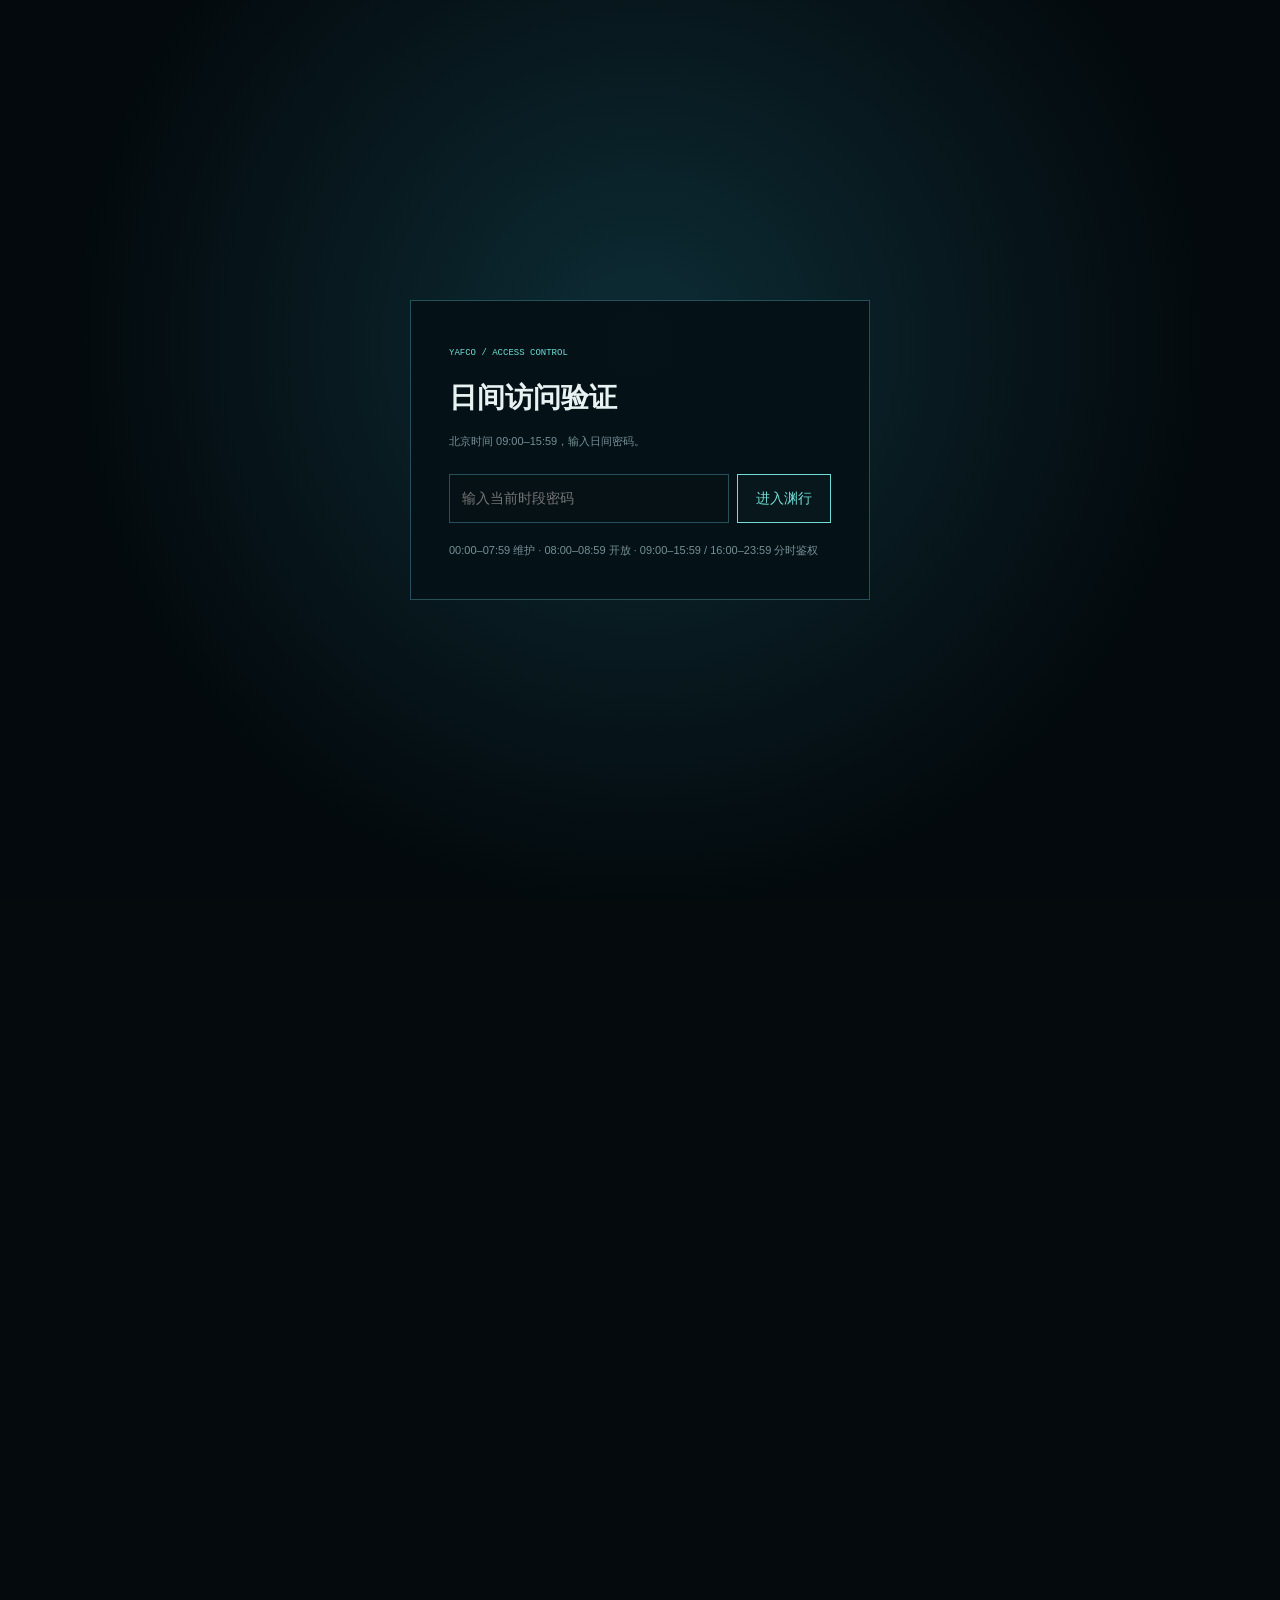
==== index.html @ b1d64f51 "相关流言折叠卡（权益联动下方，最多2条/半月内/无则隐藏）；星球爬取窗口改15天" ====
<!doctype html>
<html lang="zh-CN">
<head>
  <meta charset="utf-8">
  <meta name="viewport" content="width=device-width, initial-scale=1, viewport-fit=cover">
  <meta name="theme-color" content="#071116">
  <meta name="mobile-web-app-capable" content="yes">
  <meta name="apple-mobile-web-app-capable" content="yes">
  <meta name="apple-mobile-web-app-status-bar-style" content="black-translucent">
  <meta name="apple-mobile-web-app-title" content="渊行">
  <meta name="robots" content="noindex,nofollow,noarchive,nosnippet,noimageindex">
  <meta name="referrer" content="no-referrer">
  <meta http-equiv="Content-Security-Policy" content="default-src 'self'; script-src 'self'; style-src 'self' 'unsafe-inline'; img-src 'self' data:; connect-src 'self'; object-src 'none'; base-uri 'none'; frame-ancestors 'none'; form-action 'self'; upgrade-insecure-requests">
  <meta name="description" content="全品种期货四框架技术决策平台：Ari 动量、缠论、MACD 多级别、江恩线。">
  <title>渊行 · 全品种期货四框架</title>
  <link rel="manifest" href="manifest.webmanifest">
  <link rel="icon" type="image/png" sizes="32x32" href="assets/favicon-32.png">
  <link rel="apple-touch-icon" sizes="180x180" href="assets/apple-touch-icon.png">
  <link rel="preload" href="assets/abyss-voyage-cover.png" as="image">
  <link rel="stylesheet" href="styles.css">
  <link rel="stylesheet" href="mobile.css">
  <link rel="stylesheet" href="styles.journal.css">
  <style>
    .data-badge{display:inline-flex;width:max-content;margin-top:10px;padding:3px 7px;border:1px solid;font:8px Consolas,monospace;letter-spacing:.08em}
    .data-badge.official{color:var(--green);border-color:rgba(71,193,146,.35)}
    .data-badge.proxy{color:var(--amber);border-color:rgba(219,186,107,.35)}
    .quality-warning{color:var(--amber)!important}
  </style>
</head>
<body>
  <section class="access-gate" id="accessGate" aria-live="polite">
    <div class="access-box">
      <span>YAFCO / ACCESS CONTROL</span>
      <h1 id="accessTitle">校验航行权限</h1>
      <p id="accessMessage">正在读取北京时间访问窗口……</p>
      <form id="accessForm" class="hidden" autocomplete="off"><input id="accessPassword" type="password" placeholder="输入当前时段密码" maxlength="32" required><button type="submit">进入渊行</button></form>
      <small id="accessSchedule">00:00–07:59 维护 · 08:00–08:59 开放 · 09:00–15:59 / 16:00–23:59 分时鉴权</small>
    </div>
  </section>
  <section class="cover" id="cover">
    <div class="cover-image"></div><div class="cover-vignette"></div><div class="cover-grid"></div>
    <nav class="cover-nav"><a class="identity" href="#cover"><i>Y</i><span>YAFCO / ABYSSAL NAVIGATION</span></a><div><span id="coverStatus">等待数据链路</span><span class="live-signal"></span></div></nav>
    <div class="cover-copy">
      <div class="archive-code">ARCHIVE // FTR-FOUR-FRAMEWORKS // 2026</div>
      <h1><span>渊行</span><small>全品种期货四框架决策平台</small></h1>
      <p>越过价格表面，向结构深处航行。<br>Ari 动量 · 缠论 · MACD 多级别 · 江恩线</p>
      <div class="cover-actions"><a class="enter-button" href="#market"><span>进入全市场雷达</span><b>↓</b></a><button id="coverRandom">随机探索一个品种</button></div>
    </div>
    <div class="cover-meta"><div><span>覆盖品种</span><b id="coverCount">—</b></div><div><span>数据状态</span><b id="coverFresh">—</b></div><div><span>决策口径</span><b>W × D × 60m × 15m</b></div></div>
    <div class="depth-scale"><span>0m</span><i></i><span>−4,782m</span><i></i><span>ABYSS</span></div>
  </section>

  <main id="market">
    <header class="site-header">
      <a class="identity" href="#cover"><i><img src="assets/favicon-32.png" alt=""></i><span>渊行 / 期货四框架</span></a>
      <nav><a href="#radar">全市场雷达</a><a href="#detail">单品种档案</a><a href="#method">每周信息</a><a href="#" id="themeToggle" title="切换 深渊/手账 风格">🌿 手账风</a></nav>
      <div class="header-actions"><button class="install-app hidden" id="installApp" type="button">安装 App</button><div class="header-state"><span class="live-signal"></span><b id="headerUpdated">载入中</b></div></div>
    </header>

    <section class="overview section" id="radar">
      <div class="section-kicker"><span>01</span><b>MARKET DESCENT RADAR</b></div>
      <div class="section-title"><div><h2>全市场下潜雷达</h2><p>77 个品种，同一把尺子扫描；强弱不是观点，是四框架共振后的相对位置。</p></div><div class="build-state" id="buildState">—</div></div>
      <div class="overview-grid">
        <article class="rank-panel bullish"><header><span>上行结构</span><b>共振最强</b></header><div id="bullRank" class="rank-list"></div></article>
        <article class="market-orbit"><div class="orbit-ring ring-a"></div><div class="orbit-ring ring-b"></div><div class="orbit-core"><span>市场中枢</span><b id="marketBalance">—</b><small id="marketBalanceText">计算中</small></div><div id="sectorDots"></div></article>
        <article class="rank-panel bearish"><header><span>下行结构</span><b>共振最弱</b></header><div id="bearRank" class="rank-list"></div></article>
      </div>
    </section>

    <section class="scanner section" id="scanner">
      <div class="scanner-toolbar">
        <div class="search-box"><span>⌕</span><input id="searchInput" placeholder="搜索品种、代码、板块"></div>
        <div class="sector-filters" id="sectorFilters"></div>
        <label class="sort-select"><span>排序</span><select id="sortSelect"><option value="score-desc">共振由强到弱</option><option value="score-asc">共振由弱到强</option><option value="change-desc">涨幅由高到低</option><option value="change-asc">跌幅由高到低</option><option value="symbol">代码顺序</option></select></label>
      </div>
      <div class="scanner-summary"><span id="resultCount">—</span><div><button data-view="cards" class="active">卡片</button><button data-view="table">列表</button></div></div>
      <div id="productGrid" class="product-grid"></div>
      <div id="productTable" class="product-table hidden"></div>
    </section>

    <section class="detail section" id="detail">
      <div class="detail-empty" id="detailEmpty"><span>SELECT A NAVIGATION TARGET</span><h2>选择一个品种，打开深层结构档案</h2><p>从全市场雷达点击任意品种，查看四框架、K线、关键价位与双向条件。</p></div>
      <div class="detail-shell hidden" id="detailShell">
        <div class="detail-head">
          <div><div class="detail-code"><span id="detailSector">—</span><b id="detailContract">—</b></div><h2 id="detailName">—</h2><p id="detailSource">—</p></div>
          <div class="detail-price"><strong id="detailPrice">—</strong><span id="detailChange">—</span></div>
          <div class="detail-score"><span>四框架共振</span><b id="detailScore">—</b><em id="detailBias">—</em></div>
          <button class="close-detail" id="closeDetail">×</button>
        </div>
        <div class="detail-layout">
          <div class="detail-main">
            <article class="chart-panel dark-panel"><header><div><span>PRICE STRUCTURE</span><h3>价格结构航迹</h3></div><div class="chart-tabs" id="chartTabs"><button data-frame="W">周线</button><button data-frame="D" class="active">日线</button><button data-frame="60">60分钟</button><button data-frame="15">15分钟</button></div></header><div id="priceChart" class="price-chart"></div><div class="chart-legend"><span class="up">上涨</span><span class="down">下跌</span><span class="ma5">MA5</span><span class="ma20">MA20</span><span class="ma60">MA60</span></div></article>
            <div class="framework-grid">
              <article class="framework-card" id="ariCard"><header><i>A</i><div><span>ARI MOMENTUM</span><h3>Ari 动量环境</h3></div><b id="ariTone">—</b></header><strong id="ariScore">—</strong><dl id="ariDetail"></dl></article>
              <article class="framework-card" id="chanCard"><header><i>缠</i><div><span>CHAN STRUCTURE</span><h3>缠论结构</h3></div><b id="chanTone">—</b></header><strong id="chanScore">—</strong><dl id="chanDetail"></dl></article>
              <article class="framework-card" id="macdCard"><header><i>M</i><div><span>MULTI-TIMEFRAME</span><h3>MACD 多级别</h3></div><b id="macdTone">—</b></header><strong id="macdScore">—</strong><dl id="macdDetail"></dl></article>
              <article class="framework-card" id="gannCard"><header><i>江</i><div><span>GANN NAVIGATION</span><h3>江恩线</h3></div><b id="gannTone">—</b></header><strong id="gannScore">—</strong><dl id="gannDetail"></dl></article>
            </div>
            <article class="fundamental-card dark-panel hidden" id="fundamentalCard"><header><div><span>FUNDAMENTAL FOCUS</span><h3 id="fundamentalTitle">基本面主要矛盾</h3></div></header><p id="fundamentalThesis">—</p><div class="fund-body"><div class="fund-left"><div class="fundamental-metrics" id="fundamentalMetrics"></div></div><div class="fund-chart" id="fundChart"></div></div><a class="fundamental-link" id="fundamentalLink" href="#" target="_blank" rel="noopener">进入完整基本面框架 <b>↗</b></a></article>
            <details class="equity-fold dark-panel" id="equityFold"><summary><span>EQUITY LINKAGE</span><h3>相关权益联动</h3><em id="equitySummary">—</em></summary><div id="equityBody"></div></details>
            <details class="essay-fold dark-panel" id="essayFold"><summary><span>RUMOR MILL</span><h3>相关流言</h3><em id="essaySummary">—</em></summary><div id="essayBody"></div></details>
          </div>
          <aside class="decision-rail">
            <article class="strategy-switch dark-panel"><header><div><span>STRATEGY TIMEFRAME</span><h3 id="strategyHorizon">日线 · 波段</h3></div><small id="strategyQuality">默认日线</small></header><div class="chart-tabs" id="strategyTabs"><button data-frame="W">周线</button><button data-frame="D" class="active">日线</button><button data-frame="60">60分钟</button><button data-frame="15">15分钟</button></div></article>
            <article class="left-candidate dark-panel"><header><div><span>LEFT-SIDE WATCHLIST</span><h3>左侧备选机会</h3></div><small>候选 ≠ 确认</small></header><div class="left-candidate-grid"><section class="left-long"><b id="leftLongPriority">—</b><h4>支撑带试多</h4><strong id="leftLongZone">—</strong><p id="leftLongTrigger">—</p><dl id="leftLongDetail"></dl></section><section class="left-short"><b id="leftShortPriority">—</b><h4>压力带试空</h4><strong id="leftShortZone">—</strong><p id="leftShortTrigger">—</p><dl id="leftShortDetail"></dl></section></div><footer>仅在区间出现反转证据后轻仓试错，单笔风险不超过右侧确认仓位的 1/3。</footer></article>
            <article class="decision-card long-card"><header><span>LONG ROUTE</span><b id="longPriority">—</b></header><h3>做多航线</h3><p id="longTrigger">—</p><dl id="longDetail"></dl><small id="longConfirm">—</small></article>
            <article class="decision-card short-card"><header><span>SHORT ROUTE</span><b id="shortPriority">—</b></header><h3>做空航线</h3><p id="shortTrigger">—</p><dl id="shortDetail"></dl><small id="shortConfirm">—</small></article>
            
            <article class="levels-card dark-panel"><header><span>DEPTH MARKERS</span><h3>关键深度标尺</h3></header><div id="levelMap"></div></article>
            <article class="truth-card dark-panel"><header><span>SEAT WATCH</span><h3>持仓分析</h3></header><div id="seatRows"></div><div id="seatVol" class="seat-vol">—</div><p class="seat-note" id="truthNote">—</p></article>
          </aside>
        </div>
      </div>
    </section>

    <section class="method section" id="method"><div class="section-kicker"><span>03</span><b>WEEKLY SCAN · 每周信息扫描</b></div><div class="section-title"><div><h2>近一周市场信息与小作文</h2><p>来自目录树数据源网站与公开检索的每周精选；点击卡片看原文。</p></div><div class="build-state" id="newsTime">—</div></div><div class="news-grid" id="newsGrid"></div><div class="provenance"><p>数据由知几「观」API 提供，GitHub Actions 构建为静态快照。密钥只存在于仓库 Secret，不进入浏览器或发布文件。</p><p>当前接口没有交易所会员席位排名：网站明确留空，绝不生成模拟席位。程序化技术分析属于概率信号，不构成投资建议。</p></div></section>
    <section class="macro section" id="macro"><div class="section-kicker"><span>04</span><b>LATEST MACRO RELEASE</b></div><div class="section-title"><div><h2>宏观落地快报</h2><p>只保留当前最新、最重要的一条数据或新闻。</p></div><div class="build-state" id="macroTime">—</div></div><article class="macro-card dark-panel"><header><div><span id="macroStance">—</span><h3 id="macroTitle">载入中</h3></div><small id="macroVerify">—</small></header><p id="macroConclusion">—</p><div class="macro-metrics" id="macroMetrics"></div><div class="macro-grid"><section><h4>资产传导</h4><div id="macroTransmission"></div></section><section><h4>下一验证节点</h4><div id="macroNext"></div></section></div><footer id="macroSources"></footer></article></section>
  </main>
  <footer><a class="identity" href="#cover"><i>Y</i><span>渊行 / ABYSSAL NAVIGATION</span></a><p>越过价格表面，向结构深处航行。</p><span id="footerUpdated">—</span></footer>
  <div class="loading-screen" id="loadingScreen"><div class="sonar"><i></i></div><span>建立全市场数据链路</span></div>
  <div class="toast" id="toast"></div>
  <nav class="mobile-nav" aria-label="手机端主导航"><a href="#radar"><span>⌁</span><b>雷达</b></a><a href="#scanner"><span>⌕</span><b>品种</b></a><a href="#detail"><span>◇</span><b>档案</b></a><a href="#method"><span>四</span><b>框架</b></a></nav>
  <script src="auth.js"></script>
  <script src="app.js"></script>
</body>
</html>
---- styles.css ----
:root{--abyss:#050a0d;--deep:#071116;--panel:#0b181e;--panel2:#0e2027;--line:#17333d;--line2:#24505a;--text:#e8f2f2;--muted:#789198;--cyan:#71ddd5;--cyan2:#22a9a5;--ice:#b9fff4;--amber:#dfb364;--red:#e5676f;--green:#57d6a5;--blue:#63a9c4;--shadow:0 20px 70px rgba(0,0,0,.42)}
*{box-sizing:border-box}html{scroll-behavior:smooth}body{margin:0;background:var(--abyss);color:var(--text);font:14px/1.65 "Microsoft YaHei","PingFang SC",Arial,sans-serif;overflow-x:hidden}button,input,select{font:inherit}button,a{color:inherit}a{text-decoration:none}.hidden{display:none!important}
.cover{position:relative;height:100vh;min-height:700px;isolation:isolate;overflow:hidden;background:#061015}.cover-image{position:absolute;inset:0;z-index:-4;background:url("assets/abyss-voyage-cover.png") center/cover no-repeat;transform:scale(1.015)}.cover-vignette{position:absolute;inset:0;z-index:-3;background:linear-gradient(90deg,rgba(2,7,10,.9) 0%,rgba(2,7,10,.6) 36%,rgba(2,7,10,.08) 70%),linear-gradient(0deg,rgba(3,9,12,.95),transparent 42%),radial-gradient(circle at 72% 45%,transparent 0,rgba(0,7,10,.14) 48%,rgba(0,3,5,.58) 100%)}.cover-grid{position:absolute;inset:0;z-index:-2;opacity:.18;background-image:linear-gradient(rgba(113,221,213,.12) 1px,transparent 1px),linear-gradient(90deg,rgba(113,221,213,.08) 1px,transparent 1px);background-size:80px 80px;mask-image:linear-gradient(90deg,#000,transparent 72%)}.cover-grid:after{content:"";position:absolute;left:4.4vw;top:17vh;width:1px;height:56vh;background:linear-gradient(transparent,var(--cyan),transparent);box-shadow:12vw 0 rgba(113,221,213,.12),24vw 0 rgba(113,221,213,.08)}
.cover-nav,.site-header{height:74px;display:flex;align-items:center;justify-content:space-between;padding:0 clamp(24px,4.4vw,76px);border-bottom:1px solid rgba(113,221,213,.18);letter-spacing:.08em}.cover-nav{position:absolute;left:0;right:0;top:0}.identity{display:flex;align-items:center;gap:11px;font-size:11px;color:#b4c6c8}.identity i{display:grid;place-items:center;width:31px;height:31px;border:1px solid var(--cyan);font-style:normal;font-weight:900;color:var(--cyan);clip-path:polygon(12% 0,100% 0,100% 88%,88% 100%,0 100%,0 12%)}.cover-nav>div{display:flex;align-items:center;gap:10px;color:#9ab2b7;font-size:11px}.live-signal{display:inline-block;width:7px;height:7px;border-radius:50%;background:var(--cyan);box-shadow:0 0 0 4px rgba(113,221,213,.1),0 0 16px var(--cyan);animation:pulse 2s infinite}@keyframes pulse{50%{opacity:.45;box-shadow:0 0 0 8px transparent}}
.cover-copy{position:absolute;left:clamp(24px,7.5vw,130px);top:50%;transform:translateY(-47%);max-width:680px}.archive-code{display:flex;align-items:center;gap:12px;color:var(--cyan);font:11px/1.4 Consolas,monospace;letter-spacing:.16em}.archive-code:before{content:"";width:42px;height:1px;background:var(--cyan)}.cover-copy h1{margin:22px 0 18px;display:flex;flex-direction:column}.cover-copy h1>span{font:700 clamp(74px,9.3vw,158px)/.9 "Microsoft YaHei";letter-spacing:.08em;text-shadow:0 4px 35px rgba(0,0,0,.7)}.cover-copy h1 small{margin-top:18px;font-size:clamp(18px,2vw,31px);font-weight:300;letter-spacing:.22em;color:#d6e7e8}.cover-copy p{font-size:15px;color:#a3b8bc;letter-spacing:.12em}.cover-actions{display:flex;gap:12px;margin-top:35px}.enter-button,.cover-actions button{height:48px;padding:0 21px;border:1px solid rgba(113,221,213,.55);background:rgba(7,23,28,.52);backdrop-filter:blur(8px);cursor:pointer}.enter-button{display:flex;align-items:center;gap:34px;color:var(--ice);clip-path:polygon(0 0,calc(100% - 13px) 0,100% 13px,100% 100%,0 100%)}.enter-button b{font-size:18px;color:var(--cyan)}.cover-actions button{color:#8fa7ab;border-color:rgba(120,145,152,.35)}.cover-actions button:hover,.enter-button:hover{background:rgba(22,69,76,.44);color:#fff}
.cover-meta{position:absolute;left:clamp(24px,4.4vw,76px);right:clamp(24px,4.4vw,76px);bottom:31px;display:flex;gap:1px;border-top:1px solid rgba(113,221,213,.17)}.cover-meta div{min-width:150px;padding:15px 30px 0 0}.cover-meta span{display:block;color:#647c82;font:10px Consolas,monospace;letter-spacing:.1em}.cover-meta b{color:#b8ced0;font-size:13px}.depth-scale{position:absolute;right:24px;top:25%;height:48%;display:flex;flex-direction:column;align-items:center;justify-content:space-between;color:#668087;font:9px Consolas,monospace;writing-mode:vertical-rl}.depth-scale i{width:1px;flex:1;margin:9px 0;background:linear-gradient(var(--cyan),rgba(113,221,213,.08))}
main{position:relative;background:radial-gradient(circle at 50% 0,#0b2027 0,#061014 28%,#050a0d 64%)}.site-header{position:sticky;top:0;z-index:20;height:64px;background:rgba(5,12,15,.86);backdrop-filter:blur(16px);padding:0 clamp(18px,3.5vw,60px)}.site-header nav{display:flex;height:100%;gap:35px}.site-header nav a{display:flex;align-items:center;color:#789197;font-size:11px;letter-spacing:.08em;border-bottom:1px solid transparent}.site-header nav a:hover{color:var(--cyan);border-bottom-color:var(--cyan)}.header-state{display:flex;align-items:center;gap:9px;color:#6d858b;font-size:10px}.section{max-width:1760px;margin:auto;padding:90px clamp(20px,4.3vw,74px)}.section-kicker{display:flex;align-items:center;gap:12px;color:var(--cyan);font:10px Consolas,monospace;letter-spacing:.18em}.section-kicker span{display:grid;place-items:center;width:29px;height:24px;border:1px solid var(--line2)}.section-title{display:flex;justify-content:space-between;align-items:flex-end;margin:18px 0 34px}.section-title h2{margin:0 0 7px;font-size:clamp(28px,3.2vw,50px);font-weight:400;letter-spacing:.08em}.section-title p{margin:0;color:var(--muted)}.build-state{color:#70878d;font:10px/1.5 Consolas,monospace;text-align:right}
.overview-grid{display:grid;grid-template-columns:minmax(240px,1fr) minmax(300px,1.3fr) minmax(240px,1fr);gap:18px;align-items:stretch}.rank-panel,.dark-panel{border:1px solid var(--line);background:linear-gradient(150deg,rgba(12,29,35,.95),rgba(5,14,18,.92));box-shadow:var(--shadow)}.rank-panel{min-height:360px;padding:20px}.rank-panel header{display:flex;justify-content:space-between;border-bottom:1px solid var(--line);padding-bottom:13px;margin-bottom:8px}.rank-panel header span{font-size:17px}.rank-panel header b{font:9px Consolas,monospace;color:var(--muted);letter-spacing:.13em}.bullish header span{color:var(--green)}.bearish header span{color:var(--red)}.rank-item{display:grid;grid-template-columns:32px 1fr auto;gap:10px;align-items:center;padding:12px 3px;border-bottom:1px solid rgba(23,51,61,.58);cursor:pointer}.rank-item:hover{background:rgba(113,221,213,.04)}.rank-item>i{font:italic 12px Georgia;color:#536c72}.rank-item b{font-size:13px}.rank-item small{display:block;color:var(--muted);font-size:9px}.rank-item>span{font:700 15px Consolas,monospace}.market-orbit{position:relative;display:grid;place-items:center;min-height:360px;overflow:hidden;border:1px solid rgba(36,80,90,.6);background:radial-gradient(circle,#0c2730 0,#07151a 42%,#061014 70%)}.market-orbit:after,.market-orbit:before{content:"";position:absolute;inset:50% auto auto 0;width:100%;height:1px;background:rgba(113,221,213,.08)}.market-orbit:before{transform:rotate(90deg)}.orbit-ring{position:absolute;border:1px solid rgba(113,221,213,.15);border-radius:50%}.ring-a{width:290px;height:290px}.ring-b{width:190px;height:190px;border-style:dashed;animation:rotate 30s linear infinite}@keyframes rotate{to{transform:rotate(360deg)}}.orbit-core{position:relative;z-index:2;display:flex;flex-direction:column;align-items:center}.orbit-core span,.orbit-core small{color:var(--muted);font:9px Consolas,monospace;letter-spacing:.12em}.orbit-core b{font:400 45px/1.2 Consolas;color:var(--ice)}.sector-dot{position:absolute;z-index:3;width:8px;height:8px;border:1px solid var(--cyan);background:#071419;border-radius:50%;box-shadow:0 0 10px rgba(113,221,213,.45)}.sector-dot span{position:absolute;left:13px;top:-5px;white-space:nowrap;color:#6f898e;font:9px Consolas,monospace}
.scanner{padding-top:10px}.scanner-toolbar{display:flex;gap:12px;align-items:center;padding:14px;border:1px solid var(--line);background:#071419;position:sticky;top:76px;z-index:12}.search-box{display:flex;align-items:center;gap:8px;width:min(310px,28vw);padding:0 11px;border-right:1px solid var(--line)}.search-box span{color:var(--cyan);font-size:20px}.search-box input{width:100%;height:36px;border:0;outline:0;background:transparent;color:var(--text)}.sector-filters{display:flex;gap:5px;flex-wrap:wrap;flex:1}.sector-filters button,.scanner-summary button,.chart-tabs button{border:1px solid transparent;background:transparent;color:#6f858b;padding:6px 10px;cursor:pointer;font-size:11px}.sector-filters button.active,.sector-filters button:hover,.scanner-summary button.active,.chart-tabs button.active{border-color:var(--line2);color:var(--cyan);background:rgba(113,221,213,.05)}.sort-select{display:flex;align-items:center;gap:7px;color:var(--muted);font-size:10px}.sort-select select{height:34px;background:#09191e;color:#bfd0d2;border:1px solid var(--line);padding:0 8px;outline:0}.scanner-summary{display:flex;justify-content:space-between;align-items:center;color:#738a90;padding:17px 2px 10px}.product-grid{display:grid;grid-template-columns:repeat(6,minmax(160px,1fr));gap:8px}.product-card{position:relative;min-height:168px;padding:15px;border:1px solid var(--line);background:linear-gradient(150deg,#0b1a20,#071217);cursor:pointer;overflow:hidden;transition:.2s}.product-card:before{content:"";position:absolute;left:0;top:0;width:2px;height:100%;background:#526f76}.product-card.up:before{background:var(--green)}.product-card.down:before{background:var(--red)}.product-card:hover{transform:translateY(-3px);border-color:#2d6570;background:#0d2027;box-shadow:0 12px 32px rgba(0,0,0,.32)}.product-card header{display:flex;justify-content:space-between}.product-card header b{font-size:20px;letter-spacing:.04em}.product-card header span{color:#5e777d;font:9px Consolas,monospace}.product-card h3{margin:14px 0 2px;font-size:14px}.product-card .price{display:flex;align-items:baseline;justify-content:space-between}.product-card .price b{font:18px Consolas,monospace}.product-card .price span{font:11px Consolas,monospace}.product-card footer{position:absolute;left:15px;right:15px;bottom:12px;display:flex;justify-content:space-between;padding-top:8px;border-top:1px solid rgba(23,51,61,.6);color:#6d858a;font-size:9px}.product-card footer b{font:14px Consolas,monospace}.product-table{border:1px solid var(--line)}.table-row{display:grid;grid-template-columns:70px 1.3fr 1fr 1fr 1fr 1fr 1fr;gap:10px;align-items:center;min-height:46px;padding:0 14px;border-bottom:1px solid rgba(23,51,61,.58);cursor:pointer;font-size:11px}.table-row:hover{background:#0b1c22}.table-head{color:#61797f;background:#081419;cursor:default}.table-row b{font-size:12px}.tone-up{color:var(--green)!important}.tone-down{color:var(--red)!important}.tone-neutral{color:var(--amber)!important}
.detail{padding-top:80px}.detail-empty{min-height:330px;display:flex;flex-direction:column;align-items:center;justify-content:center;border:1px dashed var(--line2);background:radial-gradient(circle at center,rgba(14,45,52,.45),rgba(5,12,15,.3));text-align:center}.detail-empty>span{color:var(--cyan);font:10px Consolas,monospace;letter-spacing:.18em}.detail-empty h2{font-size:28px;font-weight:400;margin:14px 0 5px}.detail-empty p{color:var(--muted)}.detail-shell{border-top:1px solid var(--line2)}.detail-head{position:relative;display:grid;grid-template-columns:1fr auto auto;gap:38px;align-items:center;padding:26px 38px;background:#08151a;border:1px solid var(--line);border-top:0}.detail-code{display:flex;gap:8px;color:#769096;font:9px Consolas,monospace;letter-spacing:.08em}.detail-code b{color:var(--cyan)}.detail-head h2{font-size:32px;margin:6px 0 0;font-weight:400}.detail-head p{color:#627b81;font-size:10px}.detail-price{display:flex;flex-direction:column;align-items:flex-end}.detail-price strong{font:36px Consolas,monospace}.detail-price span{font:13px Consolas,monospace}.detail-score{min-width:130px;padding-left:25px;border-left:1px solid var(--line)}.detail-score span{display:block;color:var(--muted);font-size:9px}.detail-score b{font:30px Consolas,monospace}.detail-score em{display:block;font-style:normal}.close-detail{position:absolute;right:8px;top:7px;border:0;background:transparent;color:#547078;font-size:22px;cursor:pointer}.detail-layout{display:grid;grid-template-columns:minmax(0,1.6fr) minmax(350px,.65fr);gap:10px;margin-top:10px}.detail-main,.decision-rail{display:flex;flex-direction:column;gap:10px}.chart-panel{padding:17px}.chart-panel>header,.levels-card header,.truth-card header{display:flex;justify-content:space-between;align-items:center;margin-bottom:12px}.chart-panel header span,.levels-card header span,.truth-card header span,.framework-card header span,.decision-card header span{color:#5f7c82;font:8px Consolas,monospace;letter-spacing:.14em}.chart-panel h3,.levels-card h3,.truth-card h3{margin:2px 0 0;font-size:15px}.price-chart{height:420px;background:#061116;border:1px solid #112a32}.price-chart svg{width:100%;height:100%;display:block}.chart-legend{display:flex;gap:18px;justify-content:center;margin-top:9px;font-size:9px}.chart-legend span:before{content:"";display:inline-block;width:16px;height:2px;background:currentColor;margin-right:5px;vertical-align:middle}.chart-legend .ma5{color:#dbba6b}.chart-legend .ma20{color:#63a9c4}.chart-legend .ma60{color:#9b86bc}.framework-grid{display:grid;grid-template-columns:1fr 1fr;gap:10px}.framework-card{position:relative;padding:16px;background:#08161b;border:1px solid var(--line);min-height:220px}.framework-card:after{content:"";position:absolute;top:0;left:0;width:42%;height:1px;background:var(--cyan)}.framework-card header{display:flex;gap:10px;align-items:center}.framework-card header i{display:grid;place-items:center;width:34px;height:34px;border:1px solid var(--line2);font-style:normal;color:var(--cyan)}.framework-card header h3{margin:1px 0 0;font-size:14px}.framework-card header>b{margin-left:auto;font-size:10px}.framework-card>strong{display:block;margin:14px 0 10px;font:28px Consolas,monospace}.framework-card dl,.decision-card dl{display:grid;grid-template-columns:auto 1fr;gap:5px 12px;margin:0;font-size:10px}.framework-card dt,.decision-card dt{color:#688087}.framework-card dd,.decision-card dd{margin:0;text-align:right}.decision-card,.levels-card,.truth-card{padding:18px;border:1px solid var(--line);background:#08161b}.decision-card header{display:flex;justify-content:space-between}.decision-card h3{font-size:20px;margin:13px 0 7px}.decision-card>p{font-weight:700;padding:10px;background:#061116;border-left:2px solid currentColor}.decision-card small{display:block;color:var(--amber);margin-top:12px}.long-card{color:var(--green)}.long-card dl,.long-card h3,.short-card dl,.short-card h3{color:var(--text)}.short-card{color:var(--red)}.level-item{display:grid;grid-template-columns:48px 1fr 84px;gap:8px;align-items:center;margin:9px 0;color:#688187;font-size:9px}.level-track{height:3px;background:#15323a}.level-track i{display:block;height:100%;background:var(--cyan)}.level-item b{text-align:right;color:#c4d8da;font:12px Consolas,monospace}.truth-card>p{padding:10px;border:1px dashed #254751;color:#6e898e;font-size:10px}.truth-card>div{display:flex;justify-content:space-between;border-top:1px solid var(--line);padding:8px 0;font-size:10px}.truth-card>div b{font:12px Consolas,monospace}
.method{border-top:1px solid var(--line);border-bottom:1px solid var(--line);background:#061014}.method-grid{display:grid;grid-template-columns:repeat(4,1fr);gap:1px;margin-top:26px;background:var(--line)}.method-grid article{min-height:230px;padding:26px;background:#08161b}.method-grid span{color:var(--cyan);font:9px Consolas,monospace}.method-grid h3{font-size:17px;margin:19px 0 11px}.method-grid p{color:#799096;font-size:11px}.provenance{display:grid;grid-template-columns:1fr 1fr;gap:35px;margin-top:26px;color:#637c82;font-size:10px}body>footer{display:flex;align-items:center;justify-content:space-between;min-height:120px;padding:0 clamp(20px,4.3vw,74px);color:#566d72;font-size:10px}body>footer p{letter-spacing:.13em}.loading-screen{position:fixed;inset:0;z-index:100;display:flex;flex-direction:column;align-items:center;justify-content:center;background:#040a0c;transition:.7s}.loading-screen.done{opacity:0;pointer-events:none}.sonar{display:grid;place-items:center;width:90px;height:90px;border:1px solid var(--line2);border-radius:50%;margin-bottom:17px}.sonar:before,.sonar:after{content:"";position:absolute;width:50px;height:50px;border:1px solid rgba(113,221,213,.25);border-radius:50%;animation:sonar 2s infinite}.sonar:after{animation-delay:1s}.sonar i{width:6px;height:6px;border-radius:50%;background:var(--cyan);box-shadow:0 0 16px var(--cyan)}@keyframes sonar{to{width:140px;height:140px;opacity:0}}.loading-screen>span{color:#6f888e;font:9px Consolas,monospace;letter-spacing:.16em}.toast{position:fixed;z-index:90;right:25px;bottom:25px;max-width:390px;padding:12px 16px;background:#0c2026;border:1px solid var(--line2);color:#b7cbce;box-shadow:var(--shadow);opacity:0;transform:translateY(18px);transition:.2s;pointer-events:none}.toast.show{opacity:1;transform:none}
@media(max-width:1320px){.product-grid{grid-template-columns:repeat(4,1fr)}.overview-grid{grid-template-columns:1fr 1fr}.market-orbit{grid-row:1/3;grid-column:2}.detail-layout{grid-template-columns:1fr}.decision-rail{display:grid;grid-template-columns:1fr 1fr}.method-grid{grid-template-columns:1fr 1fr}}
@media(max-width:800px){.cover-copy{top:43%;left:24px;right:24px}.cover-copy h1>span{font-size:70px}.cover-copy h1 small{font-size:16px;letter-spacing:.1em}.cover-actions{flex-direction:column;align-items:flex-start}.cover-meta{gap:15px}.cover-meta div{min-width:auto;padding-right:0}.depth-scale,.site-header nav{display:none}.site-header{padding:0 16px}.section{padding:65px 14px}.section-title{align-items:flex-start;flex-direction:column}.overview-grid{display:flex;flex-direction:column}.market-orbit{min-height:300px}.scanner-toolbar{position:static;flex-direction:column;align-items:stretch}.search-box{width:100%;border:0;border-bottom:1px solid var(--line)}.sort-select{justify-content:space-between}.product-grid{grid-template-columns:1fr 1fr}.framework-grid,.decision-rail,.method-grid,.provenance{grid-template-columns:1fr}.detail-head{grid-template-columns:1fr 1fr;padding:20px}.detail-head>div:first-child{grid-column:1/-1}.detail-score{padding-left:12px}.price-chart{height:320px}.table-row{grid-template-columns:58px 1fr 1fr 1fr}.table-row>*:nth-child(n+5){display:none}body>footer{flex-direction:column;justify-content:center;gap:10px;text-align:center}}
@media(max-width:480px){.product-grid{grid-template-columns:1fr}.cover-meta div:nth-child(3){display:none}.cover-actions button{display:none}.overview{padding-top:55px}.detail-head{display:flex;flex-direction:column;align-items:flex-start}.detail-price{align-items:flex-start}.detail-score{border:0;padding:0}.framework-grid{display:flex;flex-direction:column}}
.fundamental-card{padding:18px}.fundamental-card header span{color:#5f7c82;font:8px Consolas,monospace;letter-spacing:.14em}.fundamental-card h3{margin:2px 0 0;font-size:15px}.fundamental-card>p{margin:14px 0;padding:11px 12px;border-left:2px solid var(--cyan);background:#061116;color:#d9e7e8;font-size:12px}.fundamental-metrics{display:grid;gap:1px;background:var(--line)}.fundamental-metric{display:grid;grid-template-columns:1fr auto;gap:12px;align-items:center;padding:10px;background:#08161b}.fundamental-metric b,.fundamental-metric small{display:block}.fundamental-metric b{font-size:11px}.fundamental-metric small{color:#678087;font-size:8px}.fundamental-metric>span{text-align:right;color:var(--ice);font:11px Consolas,monospace}.fundamental-metric>span small{margin-top:2px}.fundamental-link{display:flex;justify-content:space-between;margin-top:13px;padding-top:11px;border-top:1px solid var(--line);color:var(--cyan);font-size:10px}.fundamental-link:hover{color:var(--ice)}
.access-locked body{overflow:hidden}.access-locked body>:not(.access-gate){visibility:hidden}.access-gate{position:fixed;inset:0;z-index:1000;display:grid;place-items:center;background:radial-gradient(circle at 50% 38%,#0d2c35,#03090c 68%);transition:.35s}.access-gate.unlocked{opacity:0;pointer-events:none}.access-box{width:min(460px,calc(100vw - 32px));padding:38px;border:1px solid var(--line2);background:rgba(5,17,22,.96)}.access-box>span{color:var(--cyan);font:9px Consolas,monospace}.access-box h1{margin:13px 0 7px;font-size:28px}.access-box p,.access-box small{color:#769096;font-size:11px}.access-box form{display:flex;gap:8px;margin:24px 0 15px}.access-box input{flex:1;padding:12px;border:1px solid var(--line2);background:#061116;color:var(--ice)}.access-box button{padding:0 18px;border:1px solid var(--cyan);background:#07171c;color:var(--cyan)}.strategy-switch{padding:15px 18px}.strategy-switch header{display:flex;justify-content:space-between}.strategy-switch h3{margin:3px 0;font-size:14px}.strategy-switch small{color:var(--amber);font-size:8px}.strategy-switch .chart-tabs{display:grid;grid-template-columns:repeat(4,1fr)}.macro-card{padding:24px}.macro-card>header{display:flex;justify-content:space-between}.macro-card h3{margin:4px 0;font-size:24px}.macro-card>p{padding:15px;border-left:2px solid var(--cyan);background:#061116}.macro-metrics{display:grid;grid-template-columns:repeat(4,1fr);gap:1px;background:var(--line)}.macro-metrics>div,.macro-grid>section{padding:14px;background:#08161b}.macro-metrics span,.macro-metrics small,.macro-grid span{display:block;color:#698188;font-size:9px}.macro-metrics b{display:block;margin:6px 0;font:20px Consolas,monospace}.macro-grid{display:grid;grid-template-columns:1fr 1fr;gap:10px;margin-top:10px}.macro-grid p{margin:0;padding:9px 0;border-top:1px solid var(--line)}.macro-card footer{display:flex;gap:18px;margin-top:14px}.macro-card footer a{color:var(--cyan);font-size:9px}

/* 每日选品（cover 面板，2026-08-13） */
.daily-picks{position:absolute;z-index:3;right:clamp(20px,4.5vw,84px);top:50%;transform:translateY(-50%);width:min(420px,34vw);display:grid;grid-template-columns:1fr;gap:12px;padding:16px 18px;background:rgba(8,22,27,.72);border:1px solid var(--line);border-radius:14px;backdrop-filter:blur(6px)}
.picks-col header{display:flex;justify-content:space-between;align-items:center;margin-bottom:8px;padding-bottom:6px;border-bottom:1px solid var(--line);font-size:11px;color:var(--cyan);letter-spacing:.08em}
.picks-col header b{color:var(--muted);font-weight:400;font-size:9px}
.pick-item{display:grid;grid-template-columns:1fr auto;gap:2px 10px;align-items:center;margin:6px 0;padding:8px 10px;background:var(--panel);border:1px solid var(--line);border-radius:8px;cursor:pointer;transition:.18s}
.pick-item:hover{border-color:var(--cyan2);transform:translateY(-1px)}
.pick-item b{font-size:13px;color:var(--text)}
.pick-item small{grid-column:1/-1;color:var(--muted);font-size:9.5px}
.pick-item .pick-score{font-size:13px;font-weight:700}
@media (max-width:900px){.cover{height:auto;min-height:100vh;overflow:visible}.daily-picks{position:static;transform:none;width:auto;margin:18px 16px}}

/* 供需主要矛盾卡（宽版，2026-08-13：左文右图） */
.fundamental-card{margin-top:14px}
.fund-body{display:grid;grid-template-columns:minmax(240px,5fr) minmax(300px,7fr);gap:16px;align-items:start;margin-top:10px}
.fund-chart svg{width:100%;height:auto;display:block}
.fund-legend{display:flex;gap:12px;justify-content:center;font-size:9px;color:var(--muted)}
.fund-legend em{font-style:normal;margin-left:auto}
.fund-nochart{padding:24px 0;text-align:center;color:var(--muted);font-size:11px}
@media (max-width:900px){.fund-body{grid-template-columns:1fr}}

/* 每周信息扫描（2026-08-13） */
.news-grid{display:grid;grid-template-columns:repeat(auto-fill,minmax(320px,1fr));gap:14px;margin-top:18px}
.news-card{display:block;padding:16px 18px;background:var(--panel);border:1px solid var(--line);border-radius:10px;color:var(--text);text-decoration:none;transition:.18s}
.news-card:hover{border-color:var(--cyan2);transform:translateY(-2px)}
.news-card header{display:flex;gap:8px;align-items:center;font-size:9px;color:var(--muted)}
.news-sector{background:var(--cyan2);color:#04191b;padding:1px 7px;border-radius:999px;font-weight:700}
.news-tag{border:1px solid var(--line2);padding:0 6px;border-radius:999px;color:var(--cyan)}
.news-card header small{margin-left:auto}
.news-card h4{margin:8px 0 6px;font-size:14px;color:var(--text)}
.news-card p{font-size:11px;color:var(--muted);line-height:1.6}
.news-card footer{margin-top:8px;font-size:9.5px;color:var(--cyan)}

/* 持仓分析卡（2026-08-13） */
.seat-row{display:grid;grid-template-columns:1fr auto auto;gap:10px;align-items:center;padding:8px 0;border-bottom:1px solid var(--line)}
.seat-row b{font-size:12px;color:var(--text)}
.seat-row small{display:block;color:var(--muted);font-size:9px}
.seat-row span{text-align:right;font-size:13px}
.seat-spark{width:84px;height:20px}
.seat-vol{margin-top:10px;padding-top:8px;border-top:1px dashed var(--line);font-size:10.5px;color:var(--cyan)}
.seat-note{margin-top:8px;font-size:9px;color:var(--muted)}
.seat-empty{padding:10px 0;color:var(--muted);font-size:11px}

/* 品种小作文（星球纪要，2026-08-14） */
.essay-list{margin-top:12px}
.essay-title{font-size:11px;color:var(--muted);letter-spacing:.08em;margin-bottom:6px;border-top:1px dashed var(--line);padding-top:10px}
.essay-item{display:block;padding:9px 11px;margin:6px 0;background:var(--panel2);border:1px solid var(--line);border-radius:8px;color:var(--text);text-decoration:none;transition:.15s}
.essay-item:hover{border-color:var(--cyan2)}
.essay-item small{color:var(--muted);font-size:9px}
.essay-item b{display:block;font-size:12px;margin:2px 0}
.essay-item p{font-size:10.5px;color:var(--muted);line-height:1.55}

/* 权益联动折叠卡（2026-08-14） */
.equity-fold{margin-top:14px}
.equity-fold summary{display:flex;align-items:center;gap:12px;cursor:pointer;list-style:none}
.equity-fold summary::-webkit-details-marker{display:none}
.equity-fold summary span{font:8px Consolas,monospace;letter-spacing:.14em;color:var(--muted)}
.equity-fold summary h3{font-size:15px;margin:0}
.equity-fold summary em{margin-left:auto;font-style:normal;font-size:11px;color:var(--cyan)}
.equity-fold summary:after{content:"▾";color:var(--muted)}
.equity-fold[open] summary:after{content:"▴"}
.equity-spark{width:100%;height:60px;margin:8px 0 4px}
.equity-row{display:grid;grid-template-columns:1fr 52px 76px 76px 76px;gap:8px;align-items:center;padding:7px 0;border-bottom:1px solid var(--line);font-size:12px}
.equity-row b{font-size:12px}.equity-row small{display:block;color:var(--muted);font-size:9px}
.equity-row span{text-align:right}.equity-row span small{margin-left:3px}

/* 持仓分析卡窄栏修复（2026-08-14）：名称不换行、数值不出框 */
.seat-row{grid-template-columns:minmax(64px,auto) 1fr auto;gap:8px}
.seat-row b{white-space:nowrap;font-size:11px}
.seat-row>div{min-width:0}
.seat-spark{width:64px;height:18px;justify-self:end}
.seat-row>span{font-size:12px;white-space:nowrap}
.seat-row>span small{display:block;font-size:9px;color:var(--muted)}

/* 持仓卡两行布局（2026-08-14 再修）：第一行 名称+净值，第二行 全宽走势 */
.seat-row{display:grid;grid-template-columns:1fr auto;grid-template-areas:"a b" "c c";gap:2px 8px;padding:9px 0}
.seat-row>div{grid-area:a}
.seat-row>span{grid-area:b;text-align:right;font-size:13px;white-space:nowrap}
.seat-row>span small{display:block;font-size:9px;color:var(--muted)}
.seat-spark{grid-area:c;width:100%;height:22px;justify-self:stretch}

/* 持仓卡最终布局（2026-08-14）：块级两行，不用 grid */
.seat-row{display:block;padding:8px 0;border-bottom:1px solid var(--line)}
.seat-top{display:flex;justify-content:space-between;align-items:baseline;gap:8px}
.seat-top b{font-size:12px;white-space:nowrap;color:var(--text)}
.seat-top span{font-size:13px;text-align:right;white-space:nowrap}
.seat-top span small{display:inline-block;margin-left:6px;font-size:9px;color:var(--muted)}
.seat-spark{display:block;width:100%;height:20px;margin-top:4px}

/* 修 flex 误伤：truth-card 直属 div 全部 flex 化导致持仓行横排 */
.truth-card>#seatRows{display:block}
.truth-card>.seat-vol{display:block}

/* 短线边际（marginal_focus） */
.mf{margin-top:6px;padding-top:6px;border-top:1px dashed var(--line);font-size:10.5px;color:var(--amber);font-weight:400}

/* 相关流言折叠卡（2026-08-14） */
.essay-fold{margin-top:14px}
.essay-fold summary{display:flex;align-items:center;gap:12px;cursor:pointer;list-style:none}
.essay-fold summary::-webkit-details-marker{display:none}
.essay-fold summary span{font:8px Consolas,monospace;letter-spacing:.14em;color:var(--muted)}
.essay-fold summary h3{font-size:15px;margin:0}
.essay-fold summary em{margin-left:auto;font-style:normal;font-size:11px;color:var(--cyan)}
.essay-fold summary:after{content:"▾";color:var(--muted)}
.essay-fold[open] summary:after{content:"▴"}
.essay-fold .essay-item{margin-top:8px}
---- mobile.css ----
.identity i{overflow:hidden}.identity i img{width:100%;height:100%;object-fit:cover}
.header-actions,.header-state{display:flex;align-items:center;gap:9px}.install-app{min-height:34px;padding:0 12px;border:1px solid var(--line2);background:rgba(113,221,213,.06);color:var(--cyan);font-size:10px;cursor:pointer}.install-app:hover{background:rgba(113,221,213,.12)}
.left-candidate{padding:18px}.left-candidate>header{display:flex;justify-content:space-between;align-items:start}.left-candidate header span{color:#5f7c82;font:8px Consolas,monospace;letter-spacing:.14em}.left-candidate header h3{margin:2px 0;font-size:15px}.left-candidate header small{color:var(--amber);font-size:9px}.left-candidate-grid{display:grid;grid-template-columns:1fr 1fr;gap:1px;margin-top:13px;background:var(--line)}.left-candidate section{padding:15px;background:#071419}.left-candidate section>b{font-size:9px}.left-candidate h4{margin:7px 0 2px;font-size:15px}.left-candidate strong{display:block;margin-bottom:10px;font:20px Consolas,monospace}.left-candidate p{min-height:52px;color:#9ab0b4;font-size:10px}.left-candidate dl{display:grid;grid-template-columns:auto 1fr;gap:4px 10px;margin:0;font-size:9px}.left-candidate dt{color:#688087}.left-candidate dd{margin:0;text-align:right}.left-candidate>footer{padding-top:11px;color:#657e84;font-size:9px}.left-long{color:var(--green)}.left-long p,.left-long dl,.left-long h4{color:var(--text)}.left-short{color:var(--red)}.left-short p,.left-short dl,.left-short h4{color:var(--text)}
.mobile-nav{display:none}

@media(max-width:800px){
  html{scroll-padding-top:60px}body{padding-bottom:calc(64px + env(safe-area-inset-bottom));-webkit-tap-highlight-color:transparent}.cover{height:100svh;min-height:620px}.cover-image{background-position:61% center}.cover-nav{height:58px;padding-left:max(18px,env(safe-area-inset-left));padding-right:max(18px,env(safe-area-inset-right))}.cover-nav>div>span:first-child{display:none}.cover-copy{top:42%;left:max(20px,env(safe-area-inset-left));right:max(20px,env(safe-area-inset-right))}.cover-copy h1{margin:16px 0}.cover-copy h1>span{font-size:64px}.cover-copy h1 small{margin-top:12px;font-size:15px;line-height:1.45;letter-spacing:.08em}.cover-copy p{font-size:12px;line-height:1.8;letter-spacing:.06em}.cover-actions{margin-top:24px}.cover-actions a,.cover-actions button{min-height:48px}.cover-meta{left:max(20px,env(safe-area-inset-left));right:max(20px,env(safe-area-inset-right));bottom:max(18px,env(safe-area-inset-bottom))}.cover-meta b{font-size:11px}.site-header{height:58px;padding-left:max(14px,env(safe-area-inset-left));padding-right:max(14px,env(safe-area-inset-right))}.site-header .identity span{font-size:10px}.site-header .header-state b{display:none}.install-app{min-height:40px}.section{padding-left:max(12px,env(safe-area-inset-left));padding-right:max(12px,env(safe-area-inset-right))}.search-box input{height:42px;font-size:16px}.sector-filters{flex-wrap:nowrap;overflow-x:auto;padding:2px 0 7px;scrollbar-width:none}.sector-filters::-webkit-scrollbar{display:none}.sector-filters button,.scanner-summary button,.chart-tabs button{min-height:42px}.sort-select select{min-height:42px}.chart-panel>header{align-items:flex-start;flex-direction:column;gap:10px}.chart-tabs{display:grid;width:100%;grid-template-columns:repeat(4,1fr)}.chart-tabs button{padding:6px 4px}.left-candidate-grid,.macro-grid{grid-template-columns:1fr}.macro-metrics{grid-template-columns:1fr 1fr}.mobile-nav{position:fixed;z-index:80;left:0;right:0;bottom:0;display:grid;grid-template-columns:repeat(4,1fr);height:calc(64px + env(safe-area-inset-bottom));padding:5px max(6px,env(safe-area-inset-right)) env(safe-area-inset-bottom) max(6px,env(safe-area-inset-left));border-top:1px solid var(--line2);background:rgba(5,15,19,.94);backdrop-filter:blur(18px)}.mobile-nav a{display:flex;min-height:52px;align-items:center;justify-content:center;flex-direction:column;color:#70878d}.mobile-nav a:active{color:var(--cyan);background:rgba(113,221,213,.06)}.mobile-nav span{font:17px/1 Consolas,monospace;color:var(--cyan)}.mobile-nav b{margin-top:5px;font-size:9px;font-weight:400}.toast{left:12px;right:12px;bottom:calc(76px + env(safe-area-inset-bottom));max-width:none}.access-box{padding:26px}.access-box form{flex-direction:column}.access-box input,.access-box button{min-height:48px;font-size:16px}
}
@media(max-width:480px){.price-chart{height:260px}.framework-card{min-height:auto}.detail-empty{min-height:270px;padding:25px 16px}.detail-empty h2{font-size:22px}.macro-metrics{grid-template-columns:1fr}}
@media(display-mode:standalone){.cover-nav,.site-header{padding-top:env(safe-area-inset-top)}.site-header{height:calc(58px + env(safe-area-inset-top))}.standalone .install-app{display:none!important}}
@media(prefers-reduced-motion:reduce){html{scroll-behavior:auto}.live-signal,.sonar:before,.sonar:after,.ring-b{animation:none!important}}
---- styles.journal.css ----
/* 渊行 · 手账风主题（旅行手账/journal，2026-08-13）
   通过 body.theme-journal 启用：?theme=journal 或页头切换，localStorage 记忆。
   只覆盖视觉变量与装饰，不动结构。 */
body.theme-journal{
  --abyss:#f4f1e6;--deep:#efe9d8;--panel:#fdfbf3;--panel2:#f3eedd;
  --line:#d9d2b6;--line2:#7a9b3d;
  --text:#3f3b2f;--muted:#8a8672;
  --cyan:#6b8e23;--cyan2:#55701b;--ice:#3d5a12;
  --amber:#e8910f;--red:#d9534f;--green:#7a9b3d;--blue:#4a7fa5;
  --chart-grid:#d9d2b6;--chart-text:#8a8672;
  --shadow:0 12px 34px rgba(90,80,40,.16);
  background:var(--abyss);color:var(--text);
}
body.theme-journal main{background:var(--abyss)}

/* 字体：标题走衬线，正文保留黑体 */
body.theme-journal h1,body.theme-journal h2,body.theme-journal .cover-copy h1,body.theme-journal .section-title h2{
  font-family:Georgia,"Times New Roman","STSong","SimSun",serif;letter-spacing:.02em}

/* 封面：天空+纸面 */
body.theme-journal .cover{background:linear-gradient(#bcd9ea 0%,#dcecd9 34%,#f4f1e6 62%)}
body.theme-journal .cover-image{background:
  radial-gradient(ellipse 120px 34px at 18% 12%,rgba(255,255,255,.95) 60%,transparent 61%),
  radial-gradient(ellipse 90px 26px at 30% 9%,rgba(255,255,255,.85) 60%,transparent 61%),
  radial-gradient(ellipse 140px 40px at 78% 15%,rgba(255,255,255,.9) 60%,transparent 61%),
  linear-gradient(#bcd9ea 0%,#dcecd9 40%,rgba(244,241,230,0) 78%)!important;opacity:1}
body.theme-journal .cover-vignette{background:linear-gradient(rgba(244,241,230,0) 55%,var(--abyss) 96%)}
body.theme-journal .cover-grid{background-image:none}
body.theme-journal .cover-grid:after{background:none}
body.theme-journal .cover-nav{color:#5c5847}
body.theme-journal .identity i{background:var(--amber);color:#fff;border-radius:8px}
body.theme-journal .archive-code{color:#fff;background:var(--amber);display:inline-block;padding:3px 14px;border-radius:999px;font-size:10px}
body.theme-journal .archive-code:before{content:"✈ ";}
body.theme-journal .cover-copy h1{color:#4a6b15;text-shadow:none}
body.theme-journal .cover-copy h1>span{font-style:italic}
body.theme-journal .cover-copy h1 small{color:#6b6752}
body.theme-journal .cover-copy p{color:#5c5847}
body.theme-journal .enter-button,body.theme-journal .cover-actions button{
  background:#f0c93f;border:2px solid #7a9b3d;color:#3f3b2f;border-radius:999px;box-shadow:2px 3px 0 #7a9b3d}
body.theme-journal .cover-actions button:hover,body.theme-journal .enter-button:hover{background:#f5d85e;transform:translateY(-1px)}
body.theme-journal .cover-meta div{background:rgba(253,251,243,.85);border:1.5px solid #b9c48a;border-radius:14px}
body.theme-journal .cover-meta span{color:var(--muted)}
body.theme-journal .cover-meta b{color:#4a6b15}
body.theme-journal .depth-scale{display:none}
body.theme-journal .live-signal{background:#7a9b3d}

/* 页头与导航 */
body.theme-journal .site-header{background:rgba(244,241,230,.92);border-bottom:2px dashed #b9b089}
body.theme-journal .site-header nav a{color:#5c5847}
body.theme-journal .site-header nav a:hover{color:#4a6b15}

/* 面板与卡片：白卡+橄榄描边+圆角 */
body.theme-journal .rank-panel,body.theme-journal .dark-panel,body.theme-journal .product-card,
body.theme-journal .macro-card,body.theme-journal .ncard,body.theme-journal .access-box,
body.theme-journal .fundamental-card,body.theme-journal .strategy-card,body.theme-journal .frame-card{
  background:var(--panel);border:2px solid #b9c48a;border-radius:18px;box-shadow:var(--shadow)}
body.theme-journal .section-kicker{color:var(--amber)}
body.theme-journal .section-title h2{color:#4a6b15}
body.theme-journal .section-title{border-bottom:2px dashed #b9b089}
body.theme-journal .product-card{border-width:1.5px}
body.theme-journal .product-card header b{color:#4a6b15}
body.theme-journal .product-card .price b{color:#3f3b2f}

/* 表格 */
body.theme-journal .table-row{border-bottom:1px dashed #ddd6ba}
body.theme-journal .table-head{color:var(--muted)}

/* 按钮/筛选丸 */
body.theme-journal button,body.theme-journal .pill{border-radius:999px}
body.theme-journal #sectorFilters button,body.theme-journal .scanner-summary button,
body.theme-journal #chartTabs button,body.theme-journal #strategyTabs button{
  background:#f7f3e4;border:1.5px solid #b9c48a;color:#5c5847;border-radius:999px}
body.theme-journal #sectorFilters button.active,body.theme-journal .scanner-summary button.active,
body.theme-journal #chartTabs button.active,body.theme-journal #strategyTabs button.active{
  background:#f0c93f;border-color:#7a9b3d;color:#3f3b2f;box-shadow:2px 2px 0 #7a9b3d}

/* 涨跌色微调（纸面可读性） */
body.theme-journal .tone-up{color:#5c8017}
body.theme-journal .tone-down{color:#c9443f}

/* 图表底板 */
body.theme-journal .price-chart,body.theme-journal #priceChart{background:#fbf8ee;border:1.5px dashed #b9c48a;border-radius:14px}

/* 门禁 */
body.theme-journal .access-gate{background:linear-gradient(#bcd9ea,#f4f1e6 70%)}
body.theme-journal .access-box h1{color:#4a6b15;font-style:italic}
body.theme-journal .access-box button{background:#f0c93f;border:2px solid #7a9b3d;color:#3f3b2f;box-shadow:2px 3px 0 #7a9b3d}

/* 数据徽章 */
body.theme-journal .data-badge{border-radius:999px}

/* 页脚 */
body.theme-journal footer,body.theme-journal .site-footer{border-top:2px dashed #b9b089;color:var(--muted)}
body.theme-journal .cover-copy h1>span{text-shadow:none;-webkit-text-stroke:0}
body.theme-journal .cover-copy h1{text-shadow:none;filter:none}

/* ===== 详情页与深色硬编码面统一淡色（2026-08-13 第二轮） ===== */
body.theme-journal main{background:linear-gradient(#f4f1e6,#efe9d8)}
body.theme-journal .detail-head{background:var(--panel);border:2px solid #b9c48a;border-radius:18px}
body.theme-journal .detail-head h2{color:#4a6b15}
body.theme-journal .detail-code{color:var(--muted)}
body.theme-journal .detail-price strong{color:#3f3b2f}
body.theme-journal .framework-card{background:var(--panel);border:2px solid #b9c48a;border-radius:18px}
body.theme-journal .framework-card h3{color:#4a6b15}
body.theme-journal .framework-card header span{color:var(--muted)}
body.theme-journal .framework-card i{background:#f0c93f;color:#3f3b2f;border-radius:8px}
body.theme-journal .framework-card dl{color:#5c5847}
body.theme-journal .framework-card dt{color:var(--muted)}
body.theme-journal .decision-card,body.theme-journal .levels-card,body.theme-journal .truth-card{background:var(--panel);border:2px solid #b9c48a;border-radius:18px}
body.theme-journal .decision-card h3{color:#4a6b15}
body.theme-journal .decision-card dl{color:#5c5847}
body.theme-journal .decision-card small{color:var(--muted)}
body.theme-journal .decision-card>p{color:#3f3b2f}
body.theme-journal .left-candidate section{background:var(--panel2);border:1.5px dashed #b9c48a;border-radius:14px}
body.theme-journal .left-candidate h4{color:#4a6b15}
body.theme-journal .left-candidate p,body.theme-journal .left-candidate dl{color:#5c5847}
body.theme-journal .left-candidate footer{color:var(--muted)}
body.theme-journal .strategy-switch small,body.theme-journal .truth-card p{color:#5c5847}
body.theme-journal .fundamental-metric{background:var(--panel2);border-radius:12px}
body.theme-journal .fundamental-metric small{color:var(--muted)}
body.theme-journal .fundamental-link{color:#55701b;border-top:1px dashed #b9b089}
body.theme-journal .level-item{color:var(--muted)}
body.theme-journal .level-item b{color:#3f3b2f}
body.theme-journal .level-track{background:#e5dfc6}
body.theme-journal .level-track i{background:#7a9b3d}
body.theme-journal .method-grid article{background:var(--panel);border:2px solid #b9c48a;border-radius:18px}
body.theme-journal .method-grid article h3{color:#4a6b15}
body.theme-journal .method-grid article p{color:#5c5847}
body.theme-journal .method-grid article span{color:var(--amber)}
body.theme-journal .provenance{color:var(--muted)}
body.theme-journal .macro-metrics>div,body.theme-journal .macro-grid>section{background:var(--panel2);border-radius:12px}
body.theme-journal .macro-grid h4{color:#4a6b15}
body.theme-journal .market-orbit{background:radial-gradient(circle,#f3eedd 0,#efe9d8 62%,transparent 72%);border:1.5px dashed #b9c48a;border-radius:18px}
body.theme-journal .orbit-core span,body.theme-journal .orbit-core small{color:var(--muted)}
body.theme-journal .orbit-ring{border-color:#c9c39a}
body.theme-journal .rank-item{border-bottom:1px dashed #ddd6ba}
body.theme-journal .rank-item small{color:var(--muted)}
body.theme-journal .loading-screen{background:#f4f1e6;color:#5c5847}
body.theme-journal .sonar i{border-color:#7a9b3d}
body.theme-journal .access-gate{background:linear-gradient(#bcd9ea,#f4f1e6 70%)}
body.theme-journal .search-box input{background:var(--panel);border:1.5px solid #b9c48a;border-radius:999px;color:#3f3b2f}
body.theme-journal .sort-select select{background:var(--panel);border:1.5px solid #b9c48a;border-radius:999px;color:#3f3b2f}
body.theme-journal .mobile-nav{background:rgba(253,251,243,.96);border-top:2px dashed #b9b089}
body.theme-journal .mobile-nav a{color:#5c5847}
body.theme-journal .chart-legend .up{color:#5c8017}
body.theme-journal .chart-legend .down{color:#c9443f}

/* 每日选品（cover 面板）· 手账风 */
body.theme-journal .daily-picks{background:rgba(253,251,243,.9);border:2px solid #b9c48a;border-radius:18px;box-shadow:var(--shadow)}
body.theme-journal .picks-col header{color:#4a6b15;border-bottom:2px dashed #b9b089}
body.theme-journal .pick-item{background:var(--panel);border:1.5px solid #d9d2b6}
body.theme-journal .pick-item:hover{border-color:#7a9b3d;transform:translateY(-1px)}
body.theme-journal .pick-item b{color:#3f3b2f}
body.theme-journal .pick-item small{color:var(--muted)}
body.theme-journal .decision-card>p{background:#f3eedd;border-left:3px solid currentColor;border-radius:0 10px 10px 0;color:#3f3b2f}
body.theme-journal .decision-card small{color:#b8720d}
body.theme-journal .fund-chart{background:#fbf8ee;border:1.5px dashed #b9c48a;border-radius:14px;padding:6px}
body.theme-journal .fundamental-card>p{background:#f3eedd;border-left:3px solid #7a9b3d;color:#3f3b2f;border-radius:0 10px 10px 0}
body.theme-journal .fundamental-metrics{background:transparent}
body.theme-journal .method{background:transparent;border-top:2px dashed #b9b089;border-bottom:2px dashed #b9b089}
body.theme-journal .method-grid article span{color:#b8720d}
body.theme-journal .news-card{background:var(--panel);border:2px solid #b9c48a;border-radius:14px}
body.theme-journal .news-card:hover{border-color:#7a9b3d;box-shadow:2px 3px 0 #7a9b3d}
body.theme-journal .news-card h4{color:#4a6b15}
body.theme-journal .news-card p{color:#5c5847}
body.theme-journal .news-sector{background:#7a9b3d;color:#fff}
body.theme-journal .news-tag{border-color:#b9c48a;color:#55701b}
body.theme-journal .news-card footer{color:#b8720d}
body.theme-journal .seat-row{border-bottom:1px dashed #ddd6ba}
body.theme-journal .seat-vol{color:#55701b;border-top:2px dashed #b9b089}
body.theme-journal .essay-item{background:#f7f3e4;border:1.5px solid #d9d2b6}
body.theme-journal .essay-item:hover{border-color:#7a9b3d}
body.theme-journal .essay-item b{color:#4a6b15}
body.theme-journal .essay-title{color:#8a8672;border-top:2px dashed #b9b089}
body.theme-journal .equity-fold{background:var(--panel);border:2px solid #b9c48a;border-radius:18px}
body.theme-journal .equity-row{border-bottom:1px dashed #ddd6ba}
body.theme-journal .equity-fold summary em{color:#55701b}
body.theme-journal .seat-row b{color:#3f3b2f}
body.theme-journal .mf{color:#b8720d;border-top:1px dashed #b9b089}
body.theme-journal .essay-fold{background:var(--panel);border:2px solid #b9c48a;border-radius:18px}
body.theme-journal .essay-fold summary em{color:#55701b}
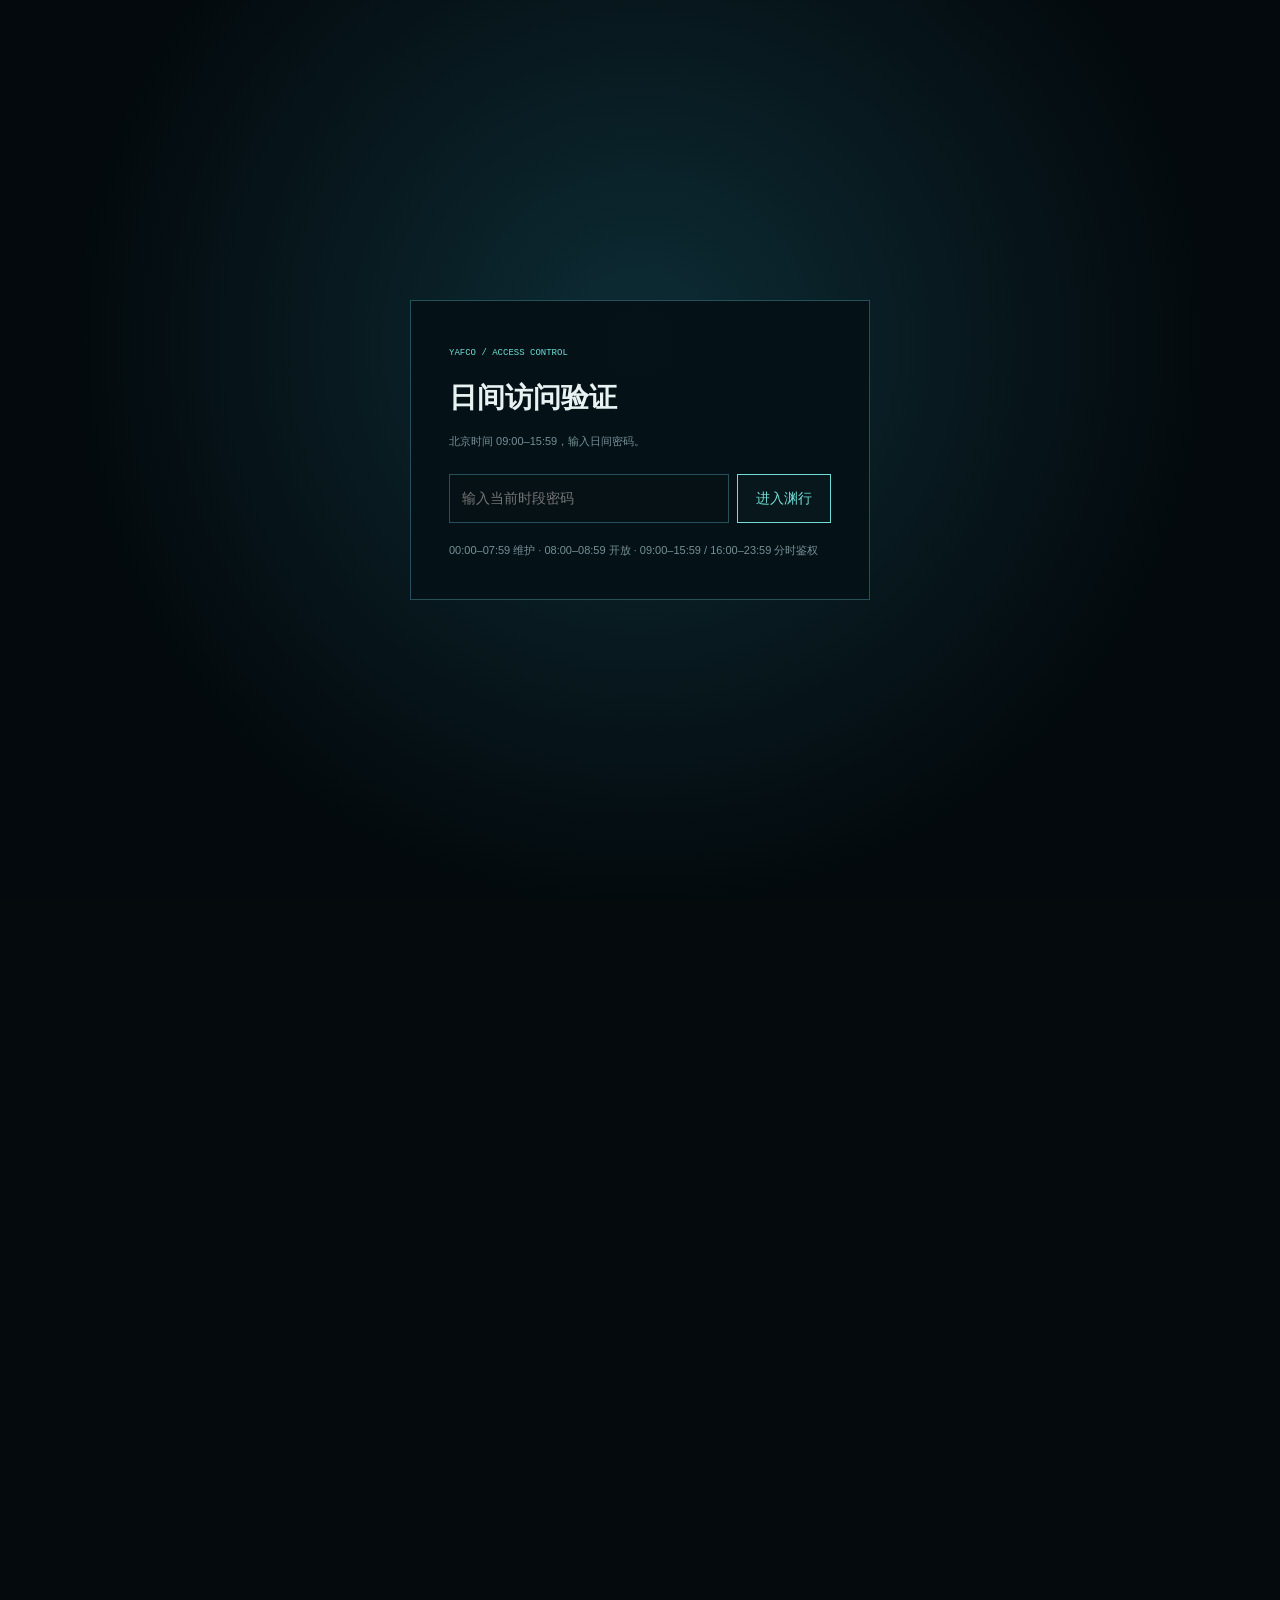
==== commit c12ca751: "今日重点关注卡池（技术×新闻热度×波动率）+ 资源版本戳+空值兜底（稳定性修复）" ====
--- a/index.html
+++ b/index.html
@@ -46,7 +46,7 @@
       <p>越过价格表面，向结构深处航行。<br>Ari 动量 · 缠论 · MACD 多级别 · 江恩线</p>
       <div class="cover-actions"><a class="enter-button" href="#market"><span>进入全市场雷达</span><b>↓</b></a><button id="coverRandom">随机探索一个品种</button></div>
     </div>
-    <div class="cover-meta"><div><span>覆盖品种</span><b id="coverCount">—</b></div><div><span>数据状态</span><b id="coverFresh">—</b></div><div><span>决策口径</span><b>W × D × 60m × 15m</b></div></div>
+    
     <div class="depth-scale"><span>0m</span><i></i><span>−4,782m</span><i></i><span>ABYSS</span></div>
   </section>
 
@@ -67,6 +67,11 @@
       </div>
     </section>
 
+    <section class="section focus-section" id="focus">
+      <div class="section-kicker"><span>02</span><b>TODAY'S FOCUS</b></div>
+      <div class="section-title"><div><h2>今日重点关注</h2><p>技术图形 × 新闻热度 × 波动率象限，自动筛出的今日卡池。</p></div><div class="build-state" id="focusTime">—</div></div>
+      <div class="focus-pool" id="focusPool"></div>
+    </section>
     <section class="scanner section" id="scanner">
       <div class="scanner-toolbar">
         <div class="search-box"><span>⌕</span><input id="searchInput" placeholder="搜索品种、代码、板块"></div>
@@ -90,21 +95,22 @@
         <div class="detail-layout">
           <div class="detail-main">
             <article class="chart-panel dark-panel"><header><div><span>PRICE STRUCTURE</span><h3>价格结构航迹</h3></div><div class="chart-tabs" id="chartTabs"><button data-frame="W">周线</button><button data-frame="D" class="active">日线</button><button data-frame="60">60分钟</button><button data-frame="15">15分钟</button></div></header><div id="priceChart" class="price-chart"></div><div class="chart-legend"><span class="up">上涨</span><span class="down">下跌</span><span class="ma5">MA5</span><span class="ma20">MA20</span><span class="ma60">MA60</span></div></article>
-            <div class="framework-grid">
+            
+            <article class="fundamental-card dark-panel hidden" id="fundamentalCard"><header><div><span>FUNDAMENTAL FOCUS</span><h3 id="fundamentalTitle">基本面主要矛盾</h3></div></header><p id="fundamentalThesis">—</p><div class="fund-body"><div class="fund-left"><div class="fundamental-metrics" id="fundamentalMetrics"></div></div><div class="fund-chart" id="fundChart"></div></div><a class="fundamental-link" id="fundamentalLink" href="#" target="_blank" rel="noopener">进入完整基本面框架 <b>↗</b></a></article>
+            <details class="framework-fold dark-panel" id="frameworkFold"><summary><span>FOUR FRAMEWORKS</span><h3>四框架明细</h3><em class="fw-sum"><i>Ari <b id="fwAri">—</b></i><i>缠论 <b id="fwChan">—</b></i><i>MACD <b id="fwMacd">—</b></i><i>江恩 <b id="fwGann">—</b></i></em></summary><div class="framework-grid">
               <article class="framework-card" id="ariCard"><header><i>A</i><div><span>ARI MOMENTUM</span><h3>Ari 动量环境</h3></div><b id="ariTone">—</b></header><strong id="ariScore">—</strong><dl id="ariDetail"></dl></article>
               <article class="framework-card" id="chanCard"><header><i>缠</i><div><span>CHAN STRUCTURE</span><h3>缠论结构</h3></div><b id="chanTone">—</b></header><strong id="chanScore">—</strong><dl id="chanDetail"></dl></article>
               <article class="framework-card" id="macdCard"><header><i>M</i><div><span>MULTI-TIMEFRAME</span><h3>MACD 多级别</h3></div><b id="macdTone">—</b></header><strong id="macdScore">—</strong><dl id="macdDetail"></dl></article>
               <article class="framework-card" id="gannCard"><header><i>江</i><div><span>GANN NAVIGATION</span><h3>江恩线</h3></div><b id="gannTone">—</b></header><strong id="gannScore">—</strong><dl id="gannDetail"></dl></article>
-            </div>
-            <article class="fundamental-card dark-panel hidden" id="fundamentalCard"><header><div><span>FUNDAMENTAL FOCUS</span><h3 id="fundamentalTitle">基本面主要矛盾</h3></div></header><p id="fundamentalThesis">—</p><div class="fund-body"><div class="fund-left"><div class="fundamental-metrics" id="fundamentalMetrics"></div></div><div class="fund-chart" id="fundChart"></div></div><a class="fundamental-link" id="fundamentalLink" href="#" target="_blank" rel="noopener">进入完整基本面框架 <b>↗</b></a></article>
+            </div></details>
             <details class="equity-fold dark-panel" id="equityFold"><summary><span>EQUITY LINKAGE</span><h3>相关权益联动</h3><em id="equitySummary">—</em></summary><div id="equityBody"></div></details>
             <details class="essay-fold dark-panel" id="essayFold"><summary><span>RUMOR MILL</span><h3>相关流言</h3><em id="essaySummary">—</em></summary><div id="essayBody"></div></details>
           </div>
           <aside class="decision-rail">
             <article class="strategy-switch dark-panel"><header><div><span>STRATEGY TIMEFRAME</span><h3 id="strategyHorizon">日线 · 波段</h3></div><small id="strategyQuality">默认日线</small></header><div class="chart-tabs" id="strategyTabs"><button data-frame="W">周线</button><button data-frame="D" class="active">日线</button><button data-frame="60">60分钟</button><button data-frame="15">15分钟</button></div></article>
             <article class="left-candidate dark-panel"><header><div><span>LEFT-SIDE WATCHLIST</span><h3>左侧备选机会</h3></div><small>候选 ≠ 确认</small></header><div class="left-candidate-grid"><section class="left-long"><b id="leftLongPriority">—</b><h4>支撑带试多</h4><strong id="leftLongZone">—</strong><p id="leftLongTrigger">—</p><dl id="leftLongDetail"></dl></section><section class="left-short"><b id="leftShortPriority">—</b><h4>压力带试空</h4><strong id="leftShortZone">—</strong><p id="leftShortTrigger">—</p><dl id="leftShortDetail"></dl></section></div><footer>仅在区间出现反转证据后轻仓试错，单笔风险不超过右侧确认仓位的 1/3。</footer></article>
-            <article class="decision-card long-card"><header><span>LONG ROUTE</span><b id="longPriority">—</b></header><h3>做多航线</h3><p id="longTrigger">—</p><dl id="longDetail"></dl><small id="longConfirm">—</small></article>
-            <article class="decision-card short-card"><header><span>SHORT ROUTE</span><b id="shortPriority">—</b></header><h3>做空航线</h3><p id="shortTrigger">—</p><dl id="shortDetail"></dl><small id="shortConfirm">—</small></article>
+            <details class="decision-card long-card route-fold"><summary><span class="route-tag">LONG ROUTE</span><b id="longPriority" class="route-pri">—</b><h3>做多航线</h3><p id="longTrigger">—</p></summary><dl id="longDetail"></dl><small id="longConfirm">—</small></details>
+            <details class="decision-card short-card route-fold"><summary><span class="route-tag">SHORT ROUTE</span><b id="shortPriority" class="route-pri">—</b><h3>做空航线</h3><p id="shortTrigger">—</p></summary><dl id="shortDetail"></dl><small id="shortConfirm">—</small></details>
             
             <article class="levels-card dark-panel"><header><span>DEPTH MARKERS</span><h3>关键深度标尺</h3></header><div id="levelMap"></div></article>
             <article class="truth-card dark-panel"><header><span>SEAT WATCH</span><h3>持仓分析</h3></header><div id="seatRows"></div><div id="seatVol" class="seat-vol">—</div><p class="seat-note" id="truthNote">—</p></article>
--- a/styles.css
+++ b/styles.css
@@ -120,3 +120,35 @@
 .essay-fold summary:after{content:"▾";color:var(--muted)}
 .essay-fold[open] summary:after{content:"▴"}
 .essay-fold .essay-item{margin-top:8px}
+
+/* 折叠重排（2026-08-14）：四框架明细 + 航线 */
+.framework-fold{margin-top:14px}
+.framework-fold summary,.route-fold summary{display:flex;flex-wrap:wrap;align-items:center;gap:10px;cursor:pointer;list-style:none}
+.framework-fold summary::-webkit-details-marker,.route-fold summary::-webkit-details-marker{display:none}
+.framework-fold summary>span{font:8px Consolas,monospace;letter-spacing:.14em;color:var(--muted)}
+.framework-fold summary h3{font-size:15px;margin:0}
+.fw-sum{margin-left:auto;font-style:normal;font-size:10px;display:flex;gap:10px;color:var(--muted)}
+.fw-sum i{font-style:normal}.fw-sum b{margin-left:2px}
+.framework-fold summary:after,.route-fold summary:after{content:"▾";color:var(--muted)}
+.framework-fold[open] summary:after,.route-fold[open] summary:after{content:"▴"}
+.framework-fold .framework-grid{margin-top:12px}
+.route-tag{font:8px Consolas,monospace;letter-spacing:.14em;color:var(--muted)}
+.route-pri{font-size:10px;margin-left:auto}
+.route-fold h3{width:100%;margin:6px 0 4px}
+.route-fold summary p{width:100%;margin:4px 0 0}
+.route-fold dl,.route-fold small{display:block;margin-top:10px}
+
+/* 今日重点关注卡池（2026-08-14） */
+.focus-pool{display:grid;grid-template-columns:repeat(auto-fill,minmax(260px,1fr));gap:14px;margin-top:16px}
+.focus-card{padding:16px 18px;background:var(--panel);border:1px solid var(--line);border-radius:12px;cursor:pointer;transition:.18s;position:relative;overflow:hidden}
+.focus-card:hover{border-color:var(--cyan2);transform:translateY(-2px)}
+.focus-card:before{content:"";position:absolute;left:0;top:0;bottom:0;width:3px;background:var(--muted)}
+.focus-card.up:before{background:var(--green)}
+.focus-card.down:before{background:var(--red)}
+.focus-card header{display:flex;justify-content:space-between;align-items:center}
+.focus-card header b{font-size:14px;color:var(--text)}
+.focus-card header span{font-size:14px;font-weight:700}
+.focus-price{font-size:20px;font-weight:700;color:var(--text);margin:8px 0 6px}
+.focus-price small{font-size:11px;margin-left:8px}
+.focus-tags{display:flex;flex-wrap:wrap;gap:6px}
+.focus-tags i{font-style:normal;font-size:9.5px;padding:2px 8px;border:1px solid var(--line2);border-radius:999px;color:var(--cyan)}
--- a/styles.journal.css
+++ b/styles.journal.css
@@ -179,3 +179,35 @@
 body.theme-journal .mf{color:#b8720d;border-top:1px dashed #b9b089}
 body.theme-journal .essay-fold{background:var(--panel);border:2px solid #b9c48a;border-radius:18px}
 body.theme-journal .essay-fold summary em{color:#55701b}
+body.theme-journal .framework-fold{background:var(--panel);border:2px solid #b9c48a;border-radius:18px}
+body.theme-journal .fw-sum i{color:#8a8672}
+body.theme-journal .fw-sum b{color:#4a6b15}
+
+/* 并入对方会话 34b878e8 的规则 */
+body.theme-journal .macro-card.dark-panel{
+  background:#fdfbf3 !important;
+  background-image:none !important;
+  border-color:#b9c48a !important;
+  color:var(--text,#3f3b2f) !important;
+}
+body.theme-journal .macro-card.dark-panel .macro-metrics>div,
+body.theme-journal .macro-card.dark-panel .macro-grid>section{
+  background:#f3eedd !important;
+  color:var(--text,#3f3b2f) !important;
+}
+body.theme-journal .macro-card.dark-panel h3,
+body.theme-journal .macro-card.dark-panel h4,
+body.theme-journal .macro-card.dark-panel p,
+body.theme-journal .macro-card.dark-panel small,
+body.theme-journal .macro-card.dark-panel span,
+body.theme-journal .macro-card.dark-panel a{
+  color:var(--text,#3f3b2f) !important;
+}
+body.theme-journal .macro-card.dark-panel .macro-metrics>div small{color:var(--muted,#8a8672) !important}
+body.theme-journal .focus-card{background:var(--panel);border:2px solid #b9c48a;border-radius:16px;box-shadow:var(--shadow)}
+body.theme-journal .focus-card:hover{border-color:#7a9b3d;box-shadow:2px 3px 0 #7a9b3d}
+body.theme-journal .focus-card.up:before{background:#7a9b3d}
+body.theme-journal .focus-card.down:before{background:#c9443f}
+body.theme-journal .focus-card header b{color:#4a6b15}
+body.theme-journal .focus-price{color:#3f3b2f}
+body.theme-journal .focus-tags i{border-color:#b9c48a;color:#55701b;background:#f7f3e4}
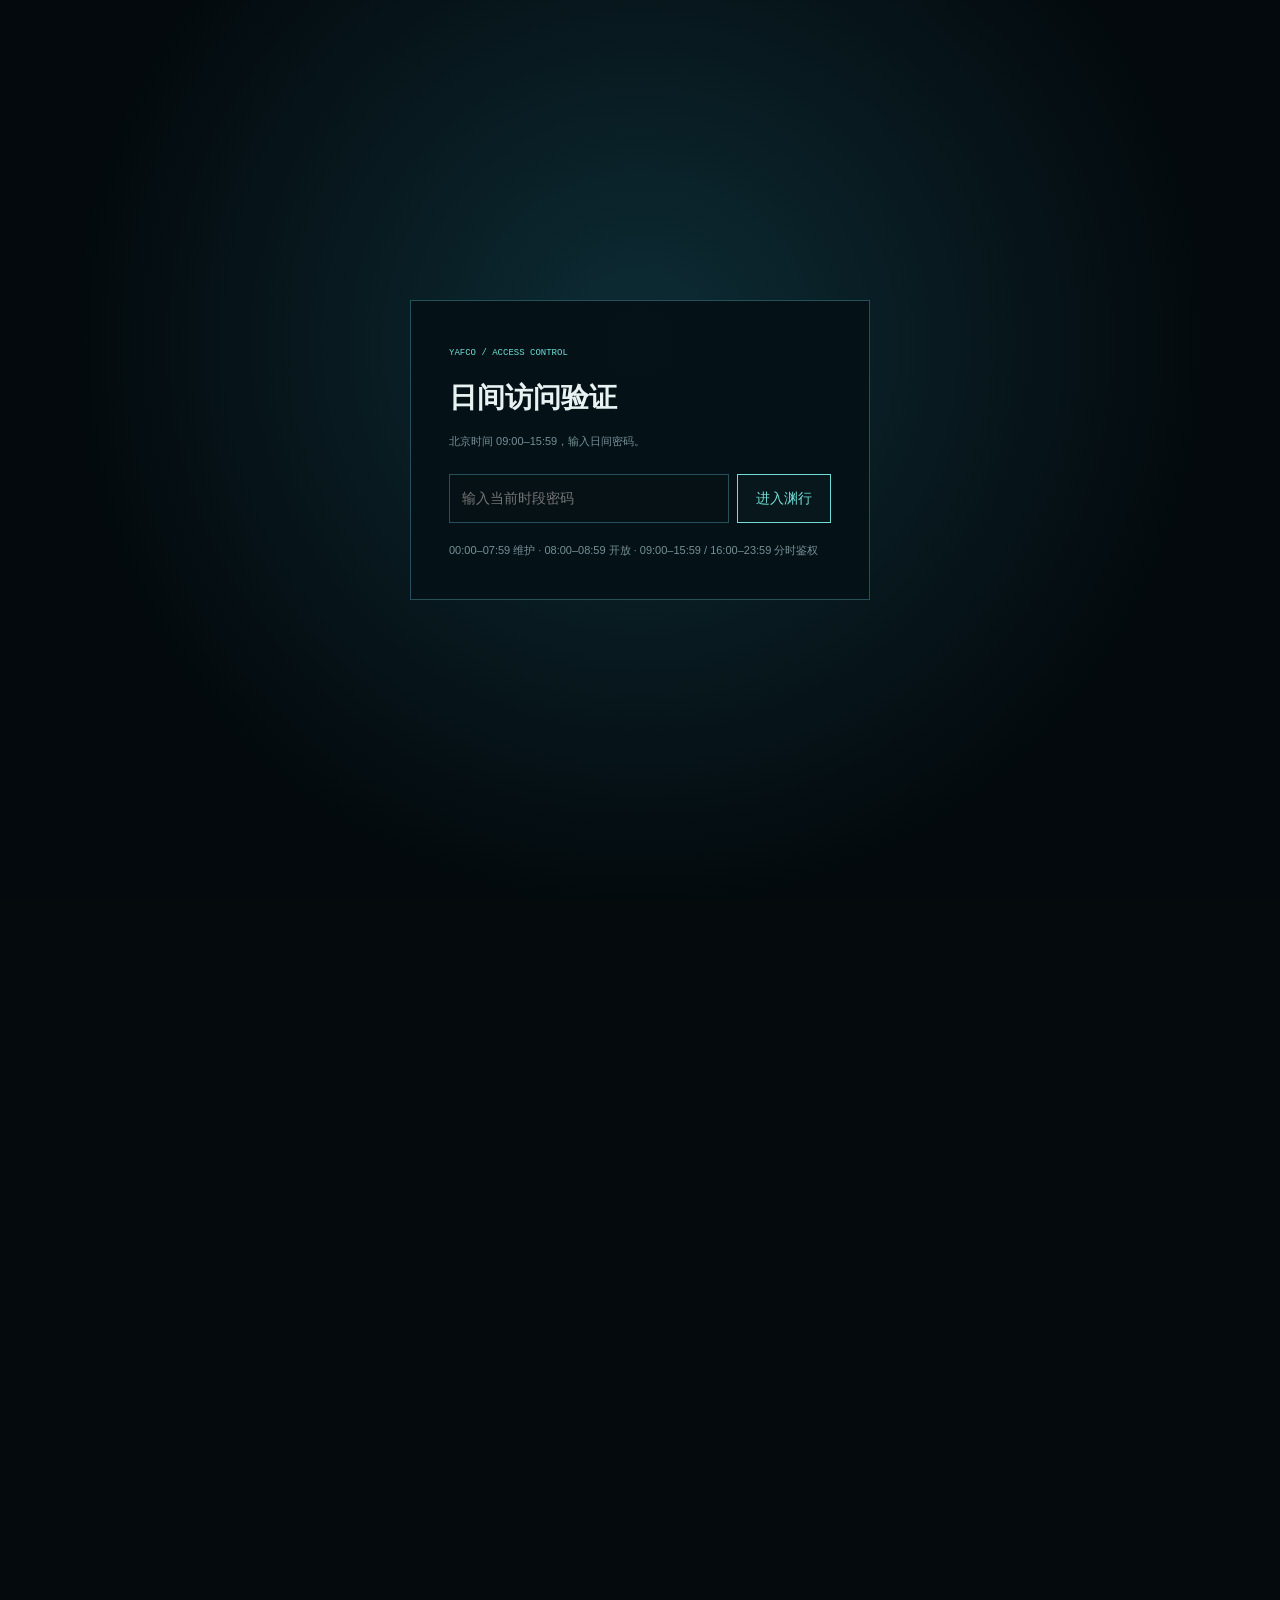
==== commit 1b2470bd: "今日重点关注卡池挪入封面右侧空白区（紧凑双列），雷达区原 section 撤除" ====
--- a/index.html
+++ b/index.html
@@ -47,6 +47,7 @@
       <div class="cover-actions"><a class="enter-button" href="#market"><span>进入全市场雷达</span><b>↓</b></a><button id="coverRandom">随机探索一个品种</button></div>
     </div>
     
+    <div class="cover-focus"><div class="cover-focus-title">今日重点关注 <em id="focusTime">—</em></div><div class="cover-focus-pool" id="focusPool"></div></div>
     <div class="depth-scale"><span>0m</span><i></i><span>−4,782m</span><i></i><span>ABYSS</span></div>
   </section>
 
@@ -67,11 +68,6 @@
       </div>
     </section>
 
-    <section class="section focus-section" id="focus">
-      <div class="section-kicker"><span>02</span><b>TODAY'S FOCUS</b></div>
-      <div class="section-title"><div><h2>今日重点关注</h2><p>技术图形 × 新闻热度 × 波动率象限，自动筛出的今日卡池。</p></div><div class="build-state" id="focusTime">—</div></div>
-      <div class="focus-pool" id="focusPool"></div>
-    </section>
     <section class="scanner section" id="scanner">
       <div class="scanner-toolbar">
         <div class="search-box"><span>⌕</span><input id="searchInput" placeholder="搜索品种、代码、板块"></div>
--- a/styles.css
+++ b/styles.css
@@ -152,3 +152,15 @@
 .focus-price small{font-size:11px;margin-left:8px}
 .focus-tags{display:flex;flex-wrap:wrap;gap:6px}
 .focus-tags i{font-style:normal;font-size:9.5px;padding:2px 8px;border:1px solid var(--line2);border-radius:999px;color:var(--cyan)}
+.essay-more{color:var(--cyan);text-decoration:none;font-size:10px}
+
+/* 封面今日关注卡池（2026-08-14） */
+.cover-focus{position:absolute;z-index:3;right:clamp(20px,4.5vw,84px);top:50%;transform:translateY(-50%);width:min(430px,34vw)}
+.cover-focus-title{font-size:12px;letter-spacing:.12em;color:var(--cyan);margin-bottom:8px}
+.cover-focus-title em{font-style:normal;color:var(--muted);font-size:10px;margin-left:8px}
+.cover-focus-pool{display:grid;grid-template-columns:1fr 1fr;gap:10px}
+.cover-focus .focus-card{padding:12px 14px;background:rgba(8,22,27,.72);backdrop-filter:blur(6px)}
+.cover-focus .focus-card header b{font-size:12.5px}
+.cover-focus .focus-price{font-size:16px;margin:5px 0 4px}
+.cover-focus .focus-tags i{font-size:8.5px;padding:1px 6px}
+@media (max-width:900px){.cover-focus{position:static;transform:none;width:auto;margin:16px}.cover-focus-pool{grid-template-columns:1fr}}
--- a/styles.journal.css
+++ b/styles.journal.css
@@ -211,3 +211,6 @@
 body.theme-journal .focus-card header b{color:#4a6b15}
 body.theme-journal .focus-price{color:#3f3b2f}
 body.theme-journal .focus-tags i{border-color:#b9c48a;color:#55701b;background:#f7f3e4}
+body.theme-journal .essay-more{color:#b8720d}
+body.theme-journal .cover-focus .focus-card{background:rgba(253,251,243,.92)}
+body.theme-journal .cover-focus-title{color:#55701b}
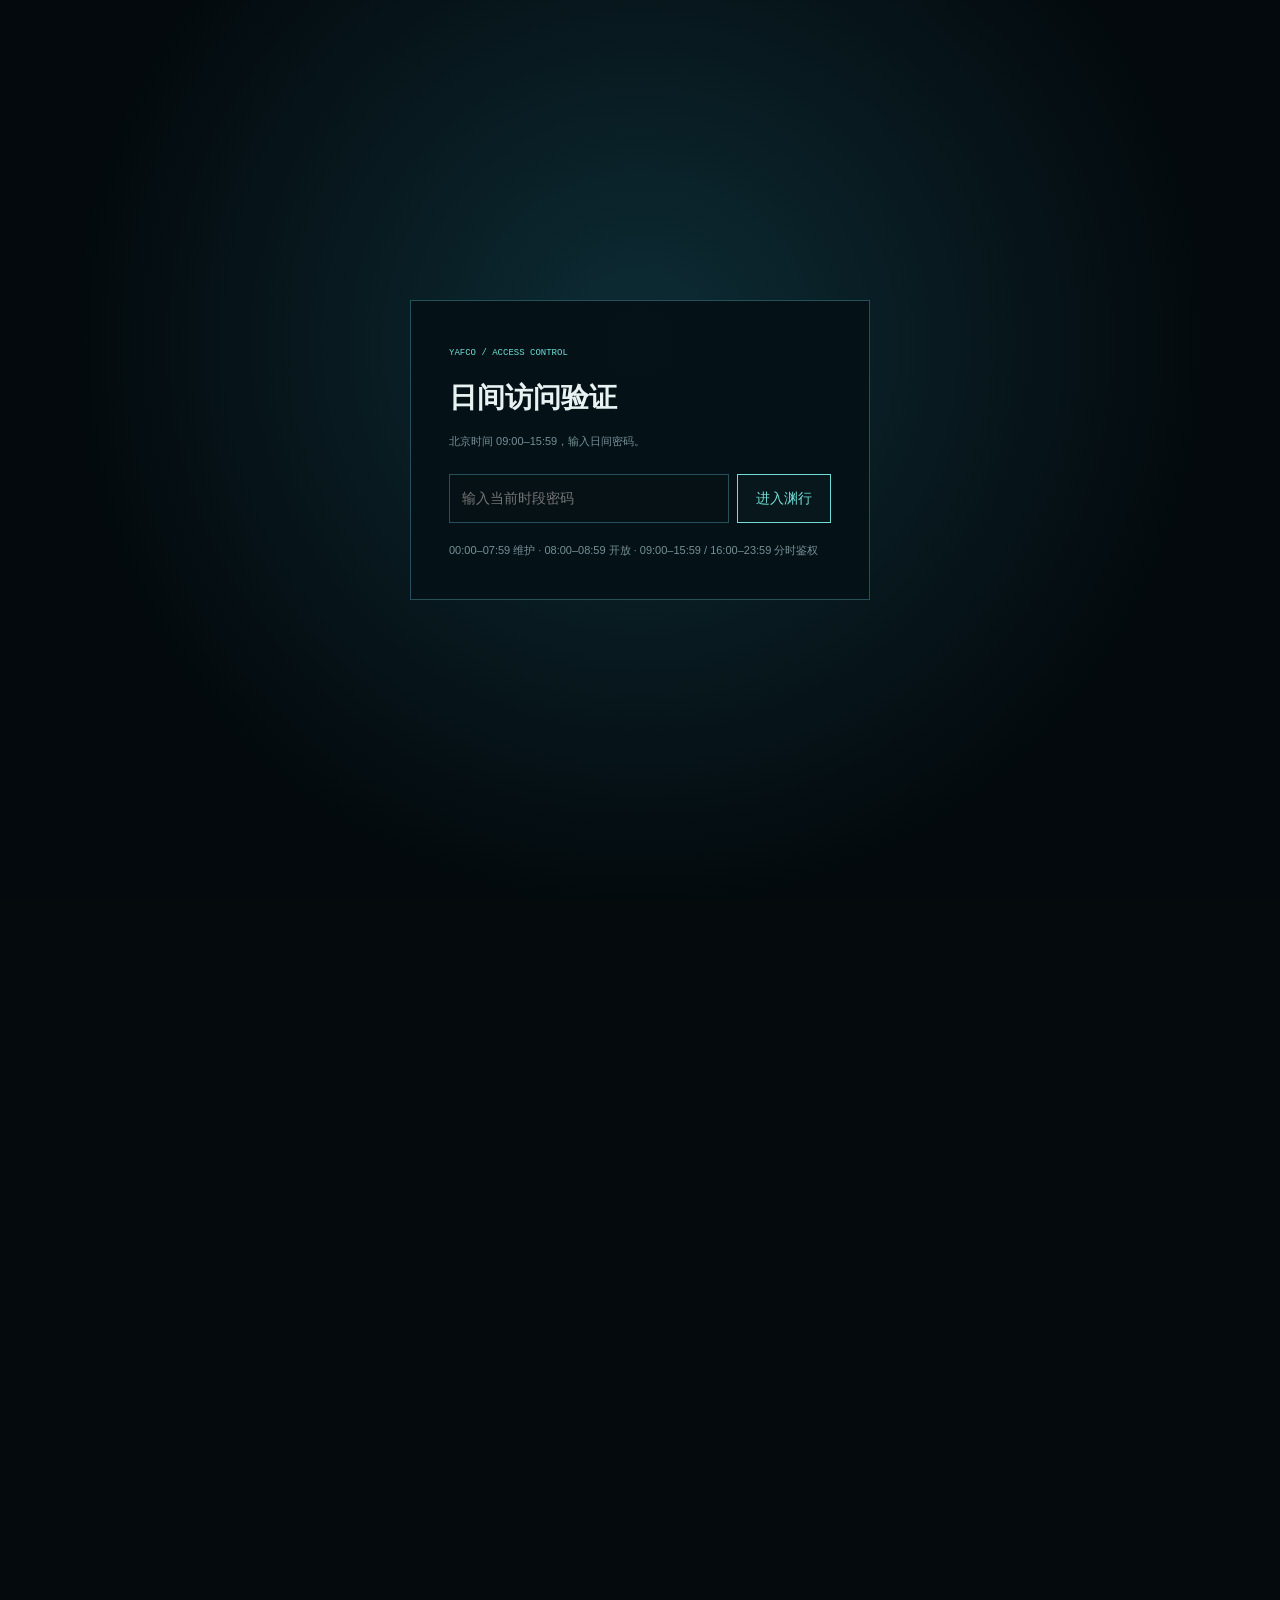
==== commit b268cd81: "权益端增强：股商背离仪（详情页）+ 股商联动热力表（主页）+ 56品种背离数据" ====
--- a/index.html
+++ b/index.html
@@ -55,7 +55,7 @@
     <header class="site-header">
       <a class="identity" href="#cover"><i><img src="assets/favicon-32.png" alt=""></i><span>渊行 / 期货四框架</span></a>
       <nav><a href="#radar">全市场雷达</a><a href="#detail">单品种档案</a><a href="#method">每周信息</a><a href="#" id="themeToggle" title="切换 深渊/手账 风格">🌿 手账风</a></nav>
-      <div class="header-actions"><button class="install-app hidden" id="installApp" type="button">安装 App</button><div class="header-state"><span class="live-signal"></span><b id="headerUpdated">载入中</b></div></div>
+      <div class="header-actions"><button class="acct-btn" id="acctBtn" type="button" onclick="openAcctModal()">登录 / 注册</button><button class="pos-btn hidden" id="posBtn" type="button" onclick="togglePosPanel()">模拟持仓</button><button class="install-app hidden" id="installApp" type="button">安装 App</button><div class="header-state"><span class="live-signal"></span><b id="headerUpdated">载入中</b></div></div>
     </header>
 
     <section class="overview section" id="radar">
@@ -68,6 +68,12 @@
       </div>
     </section>
 
+    <section class="section" id="divlink">
+      <div class="section-kicker"><span>02</span><b>EQUITY-COMMODITY LINKAGE</b></div>
+      <div class="section-title"><div><h2>股商联动热力表</h2><p>商品主连 vs 相关股票篮子，20 日收益背离排序；股先动商后跟是择时旁证。</p></div></div>
+      <div class="div-board-head"><span>品种</span><span>商品20日</span><span>篮子20日</span><span>背离</span><span>读数</span></div>
+      <div class="div-board" id="divBoard"></div>
+    </section>
     <section class="scanner section" id="scanner">
       <div class="scanner-toolbar">
         <div class="search-box"><span>⌕</span><input id="searchInput" placeholder="搜索品种、代码、板块"></div>
@@ -86,7 +92,7 @@
           <div><div class="detail-code"><span id="detailSector">—</span><b id="detailContract">—</b></div><h2 id="detailName">—</h2><p id="detailSource">—</p></div>
           <div class="detail-price"><strong id="detailPrice">—</strong><span id="detailChange">—</span></div>
           <div class="detail-score"><span>四框架共振</span><b id="detailScore">—</b><em id="detailBias">—</em></div>
-          <button class="close-detail" id="closeDetail">×</button>
+          <div class="paper-actions"><button onclick="openPaperPosition('long')">开模拟多</button><button onclick="openPaperPosition('short')">开模拟空</button></div><button class="close-detail" id="closeDetail">×</button>
         </div>
         <div class="detail-layout">
           <div class="detail-main">
@@ -122,7 +128,19 @@
   <div class="loading-screen" id="loadingScreen"><div class="sonar"><i></i></div><span>建立全市场数据链路</span></div>
   <div class="toast" id="toast"></div>
   <nav class="mobile-nav" aria-label="手机端主导航"><a href="#radar"><span>⌁</span><b>雷达</b></a><a href="#scanner"><span>⌕</span><b>品种</b></a><a href="#detail"><span>◇</span><b>档案</b></a><a href="#method"><span>四</span><b>框架</b></a></nav>
-  <script src="auth.js"></script>
+  <div class="acct-modal hidden" id="acctModal"><div class="acct-box">
+<h3>手机号登录 / 注册</h3><p>未注册的手机号将自动创建账号</p>
+<input id="acctPhone" placeholder="手机号" maxlength="11" inputmode="numeric">
+<input id="acctPass" type="password" placeholder="密码（至少 6 位）" maxlength="32">
+<input id="acctName" placeholder="昵称（注册时填，可留空）" maxlength="24">
+<div class="acct-err" id="acctError"></div>
+<div class="acct-actions"><button onclick="acctSubmit()">进入</button><button onclick="document.getElementById('acctModal').classList.add('hidden')">取消</button></div>
+<small>已有账户的用户名密码体系与访问时段门禁互相独立。</small>
+<button class="acct-logout" onclick="acctLogout()">退出当前账号</button>
+</div></div>
+<div class="pos-panel hidden" id="posPanel"><header><h3>模拟持仓</h3><button onclick="togglePosPanel()">×</button></header><div id="posBody"></div></div>
+<script src="auth.js"></script>
+<script src="account.js"></script>
   <script src="app.js"></script>
 </body>
 </html>
--- a/styles.css
+++ b/styles.css
@@ -164,3 +164,44 @@
 .cover-focus .focus-price{font-size:16px;margin:5px 0 4px}
 .cover-focus .focus-tags i{font-size:8.5px;padding:1px 6px}
 @media (max-width:900px){.cover-focus{position:static;transform:none;width:auto;margin:16px}.cover-focus-pool{grid-template-columns:1fr}}
+
+/* 账户体系（2026-08-14） */
+.acct-btn,.pos-btn{padding:5px 14px;border:1px solid var(--line2);border-radius:999px;background:transparent;color:var(--cyan);font-size:11px;cursor:pointer}
+.acct-btn:hover,.pos-btn:hover{border-color:var(--cyan)}
+.acct-btn b{font-weight:700}
+.acct-modal{position:fixed;inset:0;z-index:1200;display:grid;place-items:center;background:rgba(4,10,12,.72)}
+.acct-box{width:min(360px,92vw);background:var(--panel);border:1px solid var(--line2);border-radius:14px;padding:22px;display:flex;flex-direction:column;gap:10px}
+.acct-box h3{margin:0;font-size:16px}
+.acct-box p{font-size:11px;color:var(--muted);margin:0}
+.acct-box input{padding:10px 12px;background:var(--panel2);border:1px solid var(--line);border-radius:8px;color:var(--text);font-size:13px}
+.acct-err{color:var(--red);font-size:11px;min-height:14px}
+.acct-actions{display:flex;gap:10px}
+.acct-actions button:first-child{flex:1;padding:9px;background:var(--cyan2);color:#04191b;border:none;border-radius:8px;font-weight:700;cursor:pointer}
+.acct-actions button:last-child{padding:9px 16px;background:transparent;border:1px solid var(--line);color:var(--muted);border-radius:8px;cursor:pointer}
+.acct-box small{color:var(--muted);font-size:9.5px}
+.acct-logout{background:none;border:none;color:var(--muted);font-size:10px;cursor:pointer;text-align:left;padding:0}
+.paper-actions{display:flex;gap:8px}
+.paper-actions button{padding:6px 14px;border-radius:8px;border:1px solid var(--line2);background:transparent;color:var(--text);font-size:11px;cursor:pointer}
+.paper-actions button:first-child{border-color:var(--green);color:var(--green)}
+.paper-actions button:last-child{border-color:var(--red);color:var(--red)}
+.pos-panel{position:fixed;right:0;top:0;bottom:0;width:min(420px,94vw);z-index:1100;background:var(--deep);border-left:1px solid var(--line2);padding:18px;overflow-y:auto}
+.pos-panel header{display:flex;justify-content:space-between;align-items:center;margin-bottom:10px}
+.pos-panel header button{background:none;border:none;color:var(--muted);font-size:20px;cursor:pointer}
+.pos-row{display:grid;grid-template-columns:1fr auto auto auto;gap:8px;align-items:center;padding:9px 0;border-bottom:1px solid var(--line);font-size:12px}
+.pos-row small{display:block;color:var(--muted);font-size:9px}
+.pos-row.closed{opacity:.55}
+.pos-close{padding:3px 10px;border:1px solid var(--line2);border-radius:6px;background:transparent;color:var(--text);font-size:10px;cursor:pointer}
+.pos-empty{padding:20px 0;text-align:center;color:var(--muted);font-size:11px}
+
+/* 股商背离仪+热力表（2026-08-14） */
+.div-meter{margin:10px 0;padding:10px 12px;border:1px dashed var(--line2);border-radius:10px}
+.div-line{display:flex;gap:8px;align-items:baseline;font-size:10px;color:var(--muted)}
+.div-line b{color:var(--text);font-size:12px}
+.div-signal{margin-top:6px;font-size:11.5px;color:var(--text)}
+.div-hot{border-color:var(--green)}.div-cold{border-color:var(--red)}
+.div-hot .div-signal{color:var(--green)}.div-cold .div-signal{color:var(--red)}
+.div-board-head,.div-row{display:grid;grid-template-columns:1.2fr .8fr .8fr .8fr 2fr;gap:10px;align-items:center}
+.div-board-head{font-size:9.5px;color:var(--muted);padding:8px 4px;border-bottom:1px solid var(--line)}
+.div-row{padding:9px 4px;border-bottom:1px solid var(--line);cursor:pointer;font-size:12px}
+.div-row:hover{background:var(--panel)}
+.div-row small{color:var(--muted);font-size:10px}
--- a/styles.journal.css
+++ b/styles.journal.css
@@ -214,3 +214,14 @@
 body.theme-journal .essay-more{color:#b8720d}
 body.theme-journal .cover-focus .focus-card{background:rgba(253,251,243,.92)}
 body.theme-journal .cover-focus-title{color:#55701b}
+body.theme-journal .acct-modal{background:rgba(90,80,40,.35)}
+body.theme-journal .acct-box{background:var(--panel);border:2px solid #b9c48a;border-radius:18px}
+body.theme-journal .acct-box h3{color:#4a6b15}
+body.theme-journal .acct-actions button:first-child{background:#f0c93f;border:2px solid #7a9b3d;color:#3f3b2f}
+body.theme-journal .acct-btn,body.theme-journal .pos-btn{border-color:#b9c48a;color:#55701b;background:var(--panel)}
+body.theme-journal .pos-panel{background:var(--abyss);border-left:2px dashed #b9b089}
+body.theme-journal .pos-row{border-bottom:1px dashed #ddd6ba}
+body.theme-journal .div-meter{background:#f7f3e4;border-color:#b9c48a}
+body.theme-journal .div-row{border-bottom:1px dashed #ddd6ba}
+body.theme-journal .div-row:hover{background:#f3eedd}
+body.theme-journal .div-row b{color:#4a6b15}
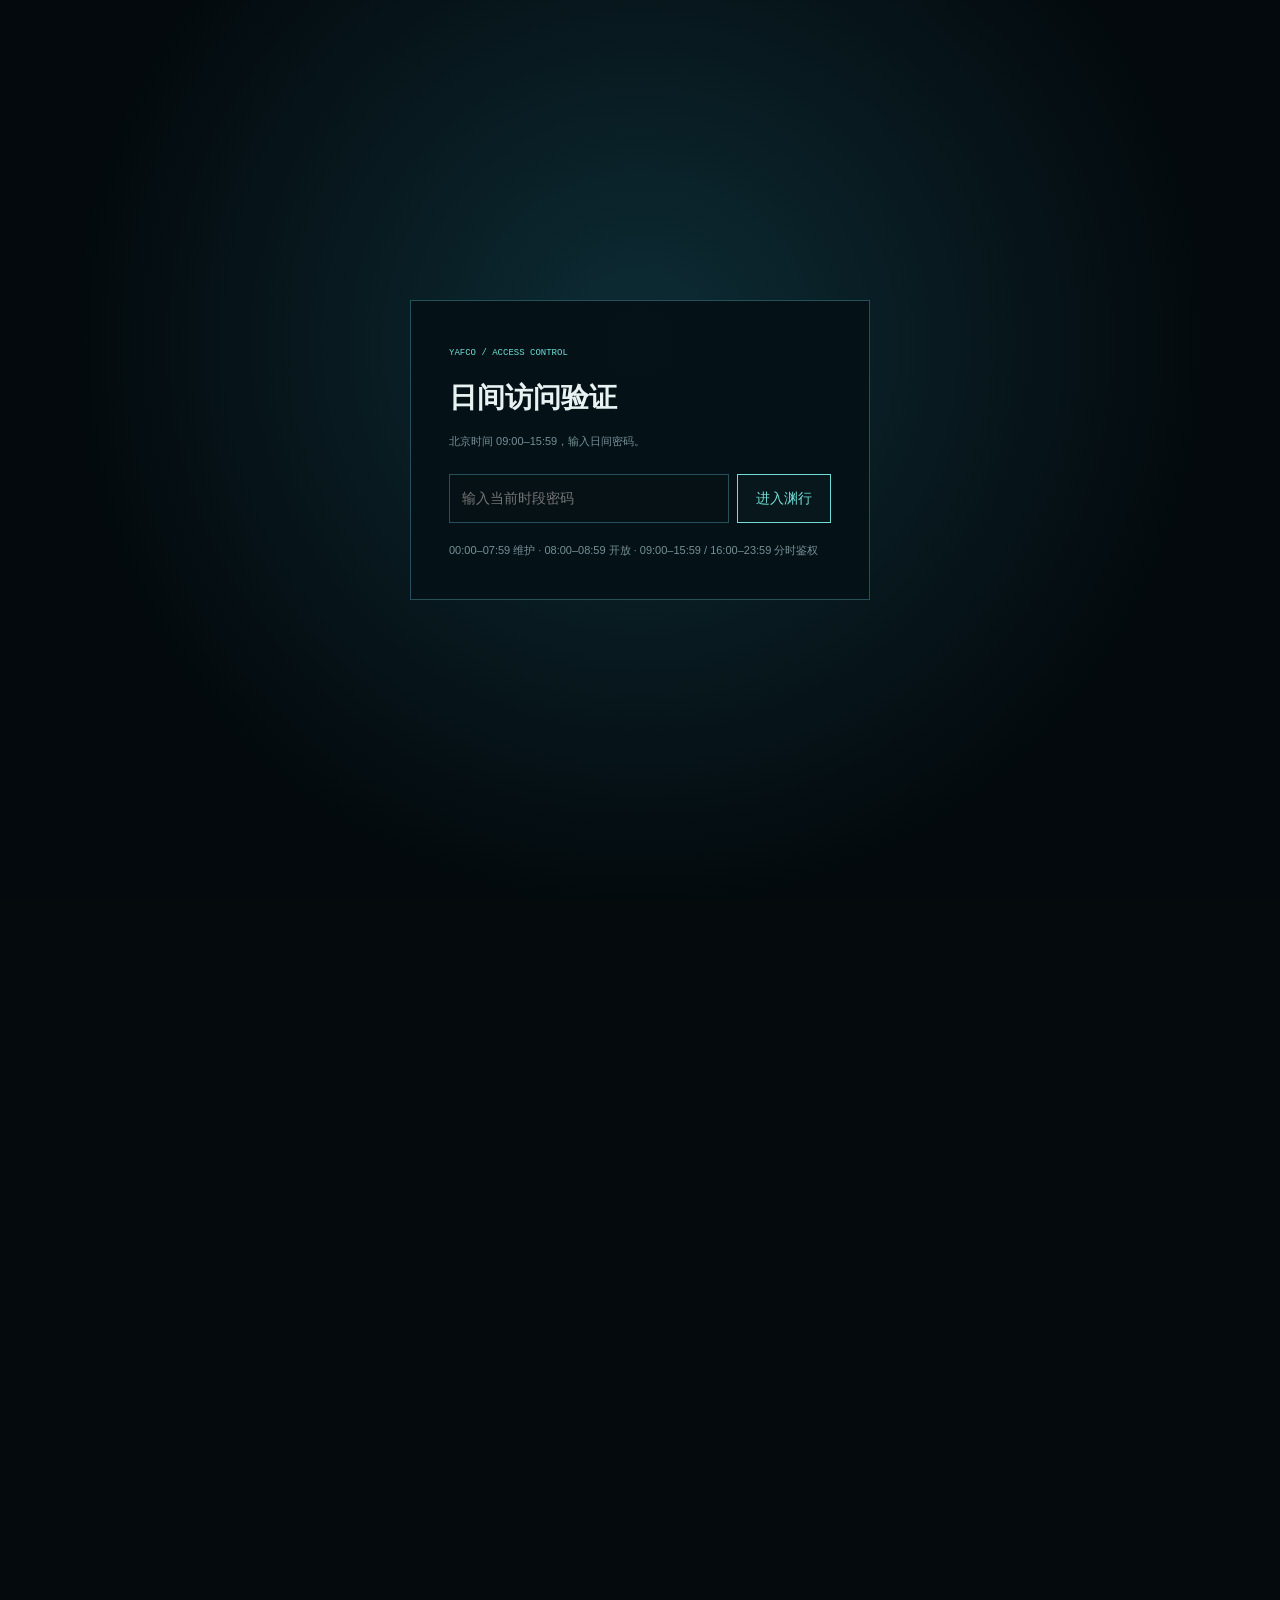
==== commit b882b4f6: "股商联动热力图（散点图+背离对角线，可点品种），全 section 折叠" ====
--- a/index.html
+++ b/index.html
@@ -70,9 +70,10 @@
 
     <section class="section" id="divlink">
       <div class="section-kicker"><span>02</span><b>EQUITY-COMMODITY LINKAGE</b></div>
-      <div class="section-title"><div><h2>股商联动热力表</h2><p>商品主连 vs 相关股票篮子，20 日收益背离排序；股先动商后跟是择时旁证。</p></div></div>
+      <details class="div-fold dark-panel" open><summary><span>EQUITY-COMMODITY</span><h3>股商联动热力图</h3><em id="divSummary">—</em></summary>
+      <div class="div-chart" id="divChart"></div>
       <div class="div-board-head"><span>品种</span><span>商品20日</span><span>篮子20日</span><span>背离</span><span>读数</span></div>
-      <div class="div-board" id="divBoard"></div>
+      <div class="div-board" id="divBoard"></div></details>
     </section>
     <section class="scanner section" id="scanner">
       <div class="scanner-toolbar">
--- a/styles.css
+++ b/styles.css
@@ -205,3 +205,15 @@
 .div-row{padding:9px 4px;border-bottom:1px solid var(--line);cursor:pointer;font-size:12px}
 .div-row:hover{background:var(--panel)}
 .div-row small{color:var(--muted);font-size:10px}
+
+/* 股商热力图折叠（2026-08-14） */
+.div-fold{padding:18px}
+.div-fold summary{display:flex;align-items:center;gap:12px;cursor:pointer;list-style:none}
+.div-fold summary::-webkit-details-marker{display:none}
+.div-fold summary span{font:8px Consolas,monospace;letter-spacing:.14em;color:var(--muted)}
+.div-fold summary h3{font-size:15px;margin:0}
+.div-fold summary em{margin-left:auto;font-style:normal;font-size:11px;color:var(--cyan)}
+.div-fold summary:after{content:"▴";color:var(--muted)}
+.div-fold:not([open]) summary:after{content:"▾"}
+.div-chart{margin:10px 0 6px}
+.div-dot:hover circle{stroke:#fff;stroke-width:1.5}
--- a/styles.journal.css
+++ b/styles.journal.css
@@ -225,3 +225,6 @@
 body.theme-journal .div-row{border-bottom:1px dashed #ddd6ba}
 body.theme-journal .div-row:hover{background:#f3eedd}
 body.theme-journal .div-row b{color:#4a6b15}
+body.theme-journal .div-fold{background:var(--panel);border:2px solid #b9c48a;border-radius:18px}
+body.theme-journal .div-fold summary em{color:#55701b}
+body.theme-journal .div-dot:hover circle{stroke:#4a6b15}
